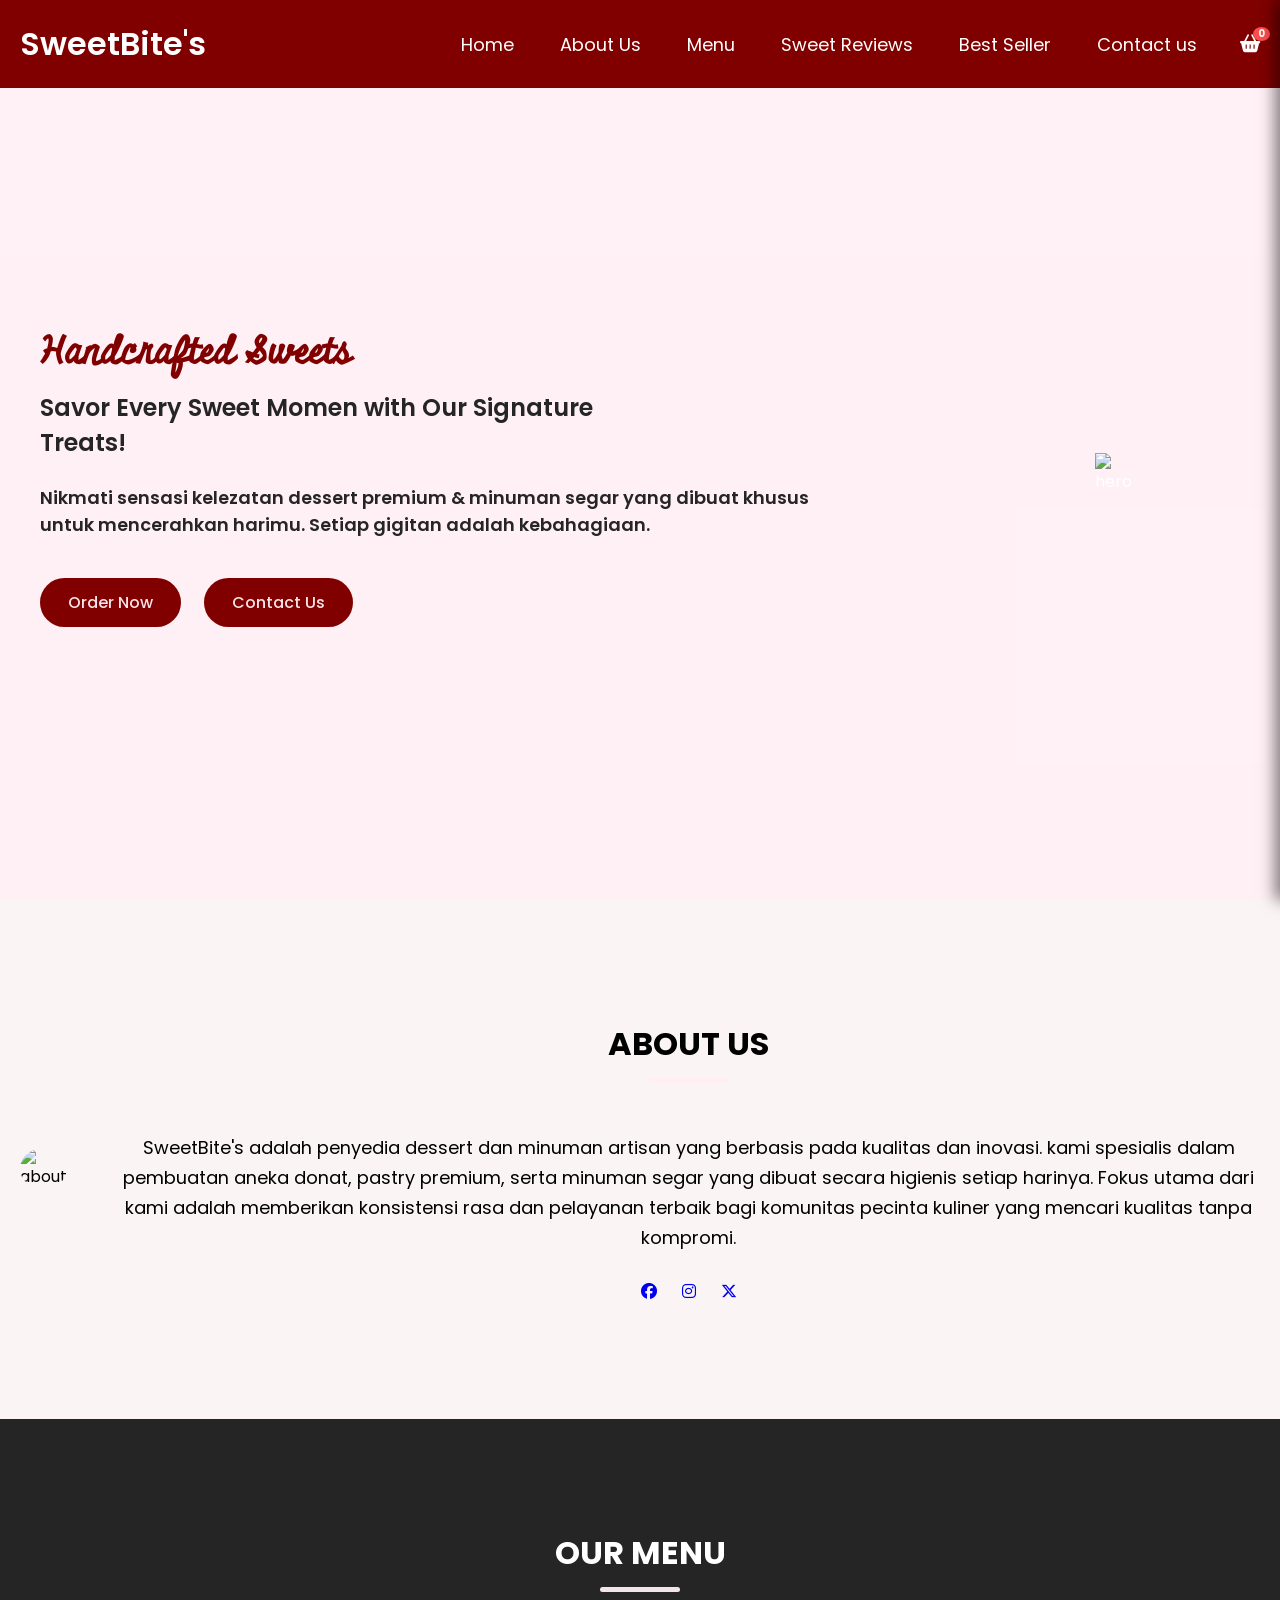
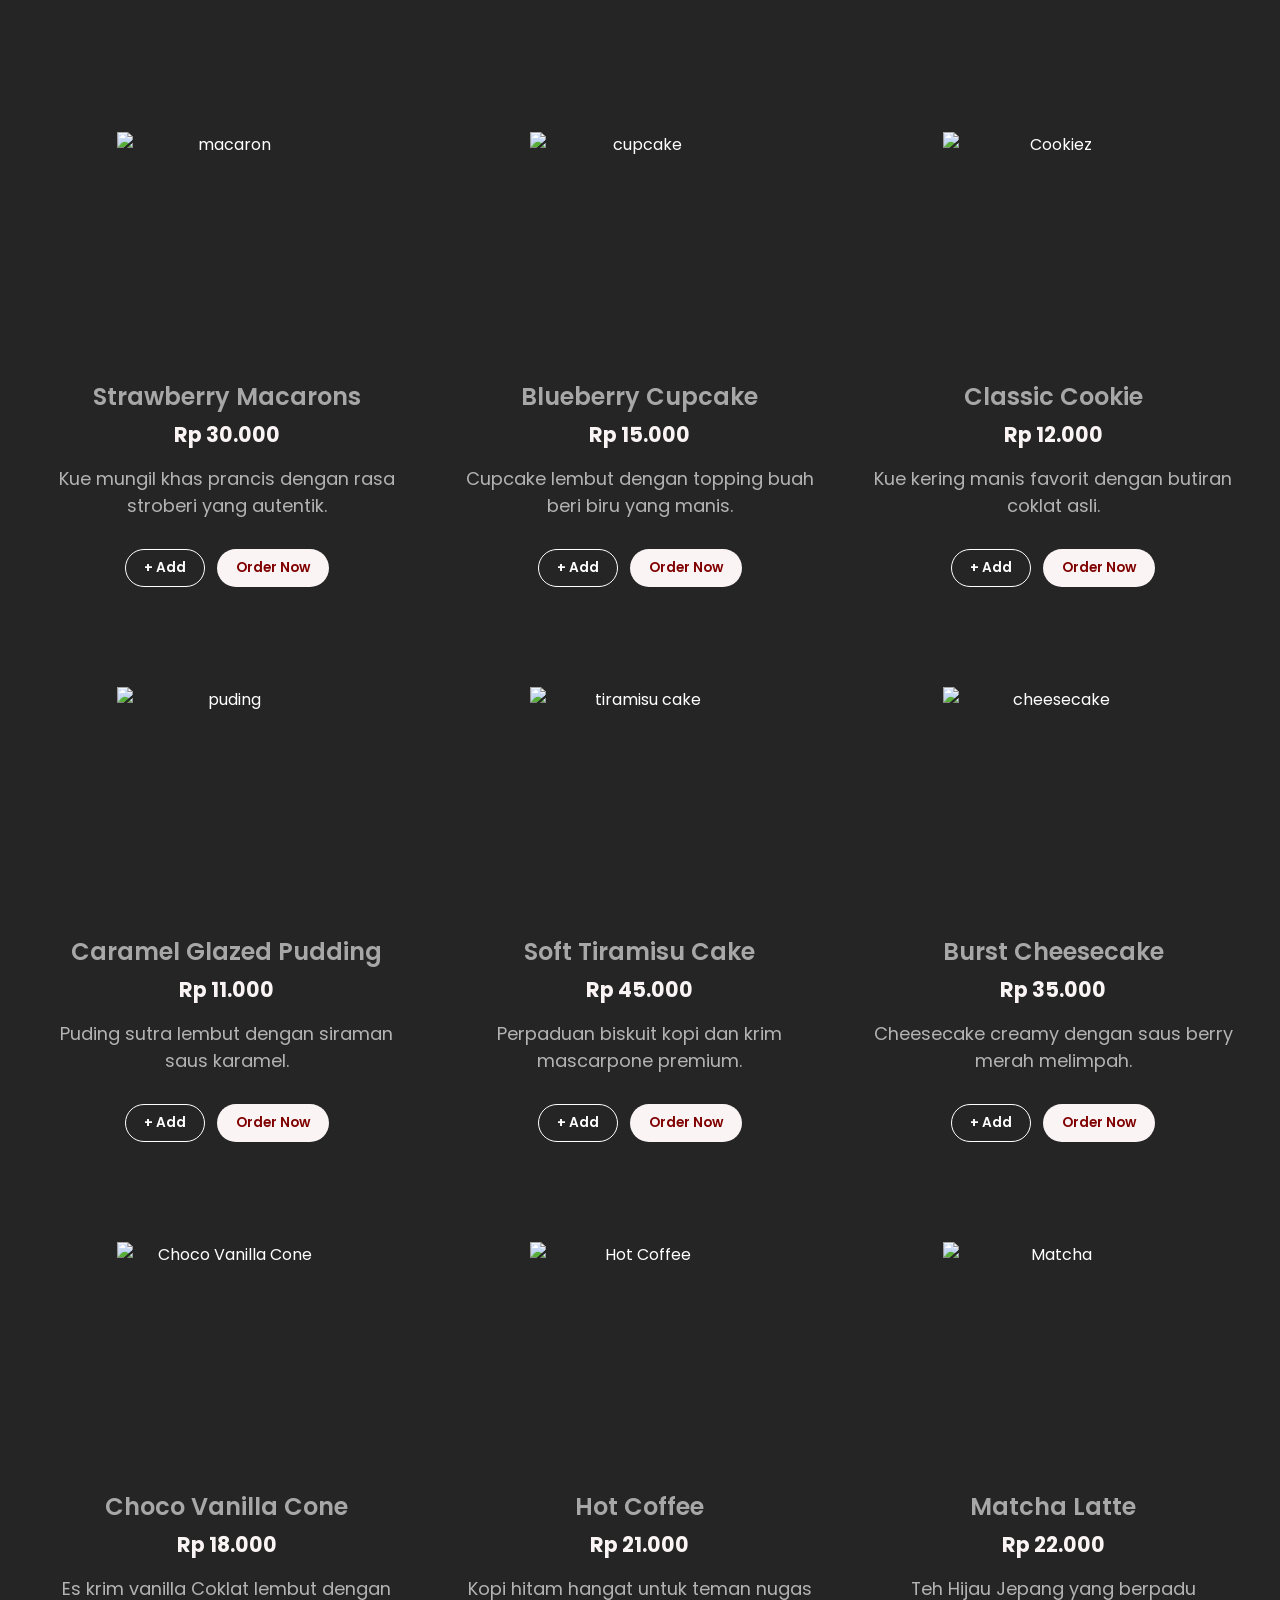
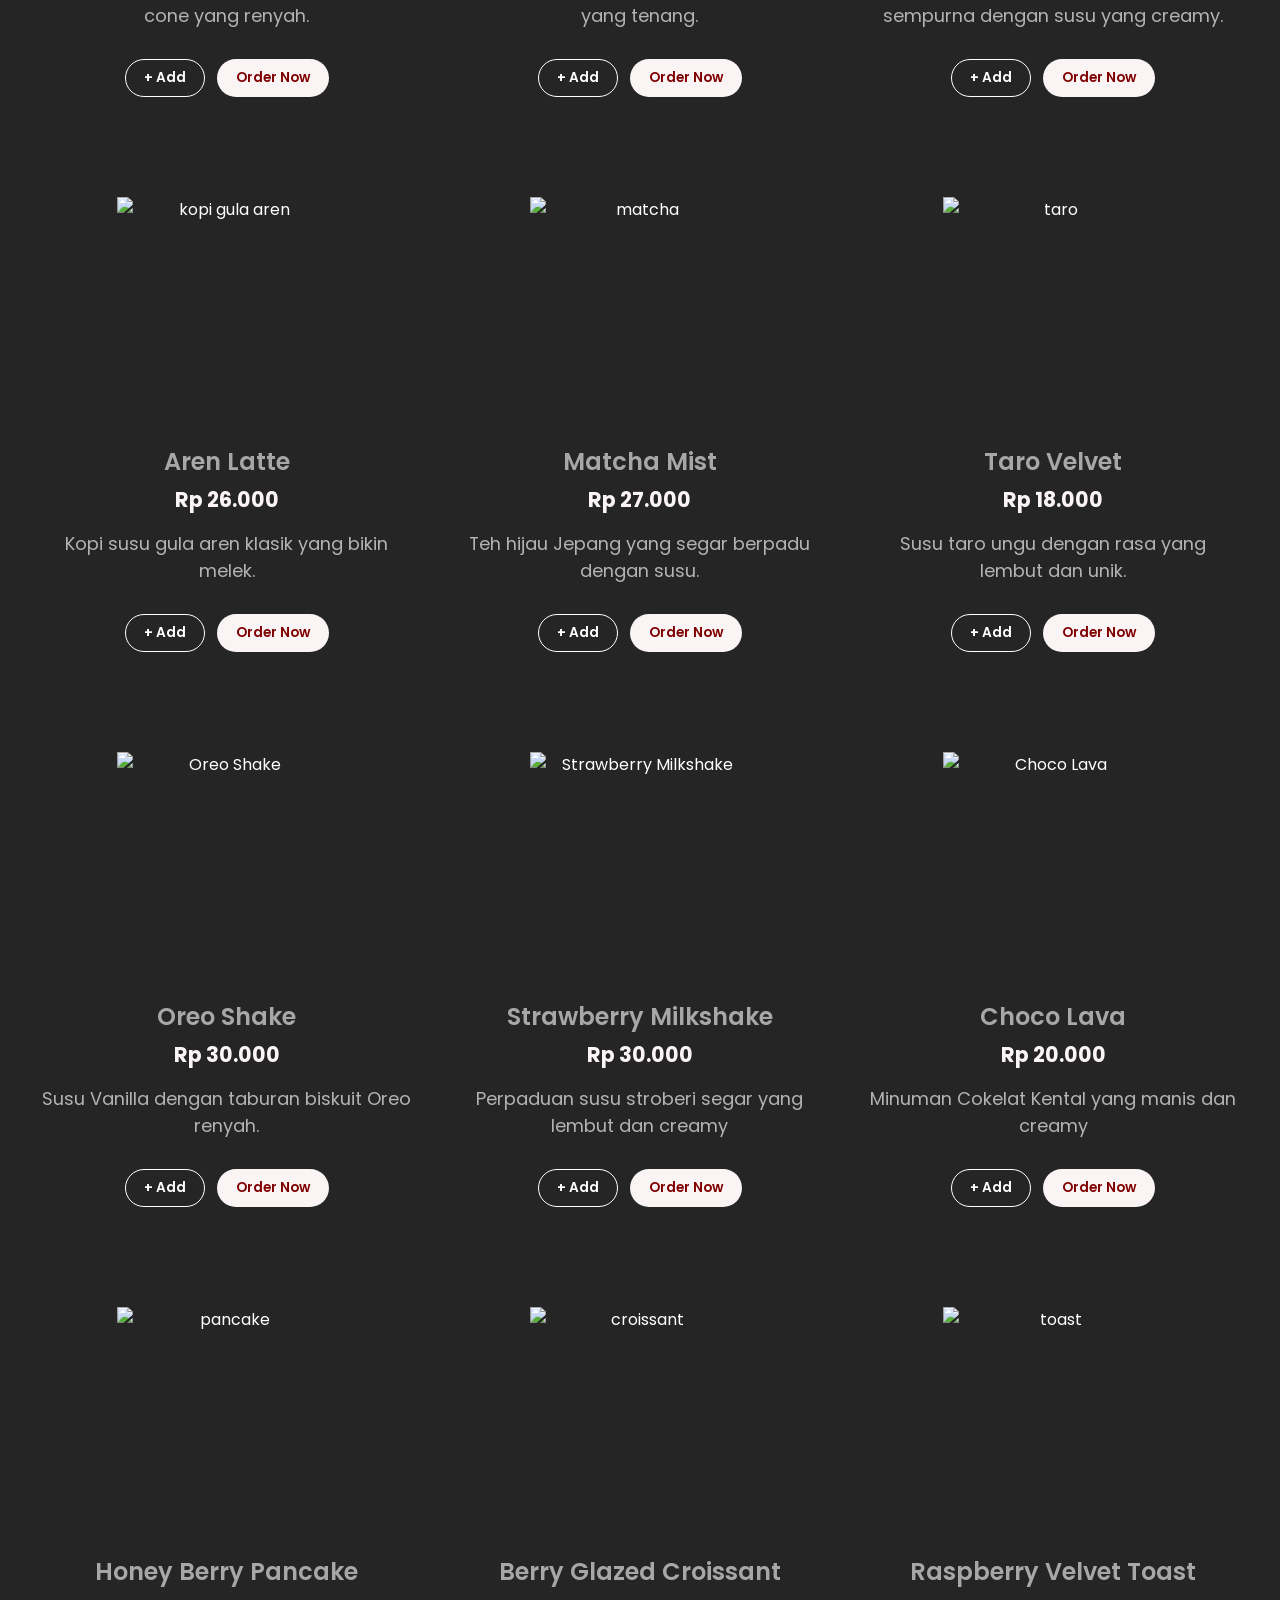
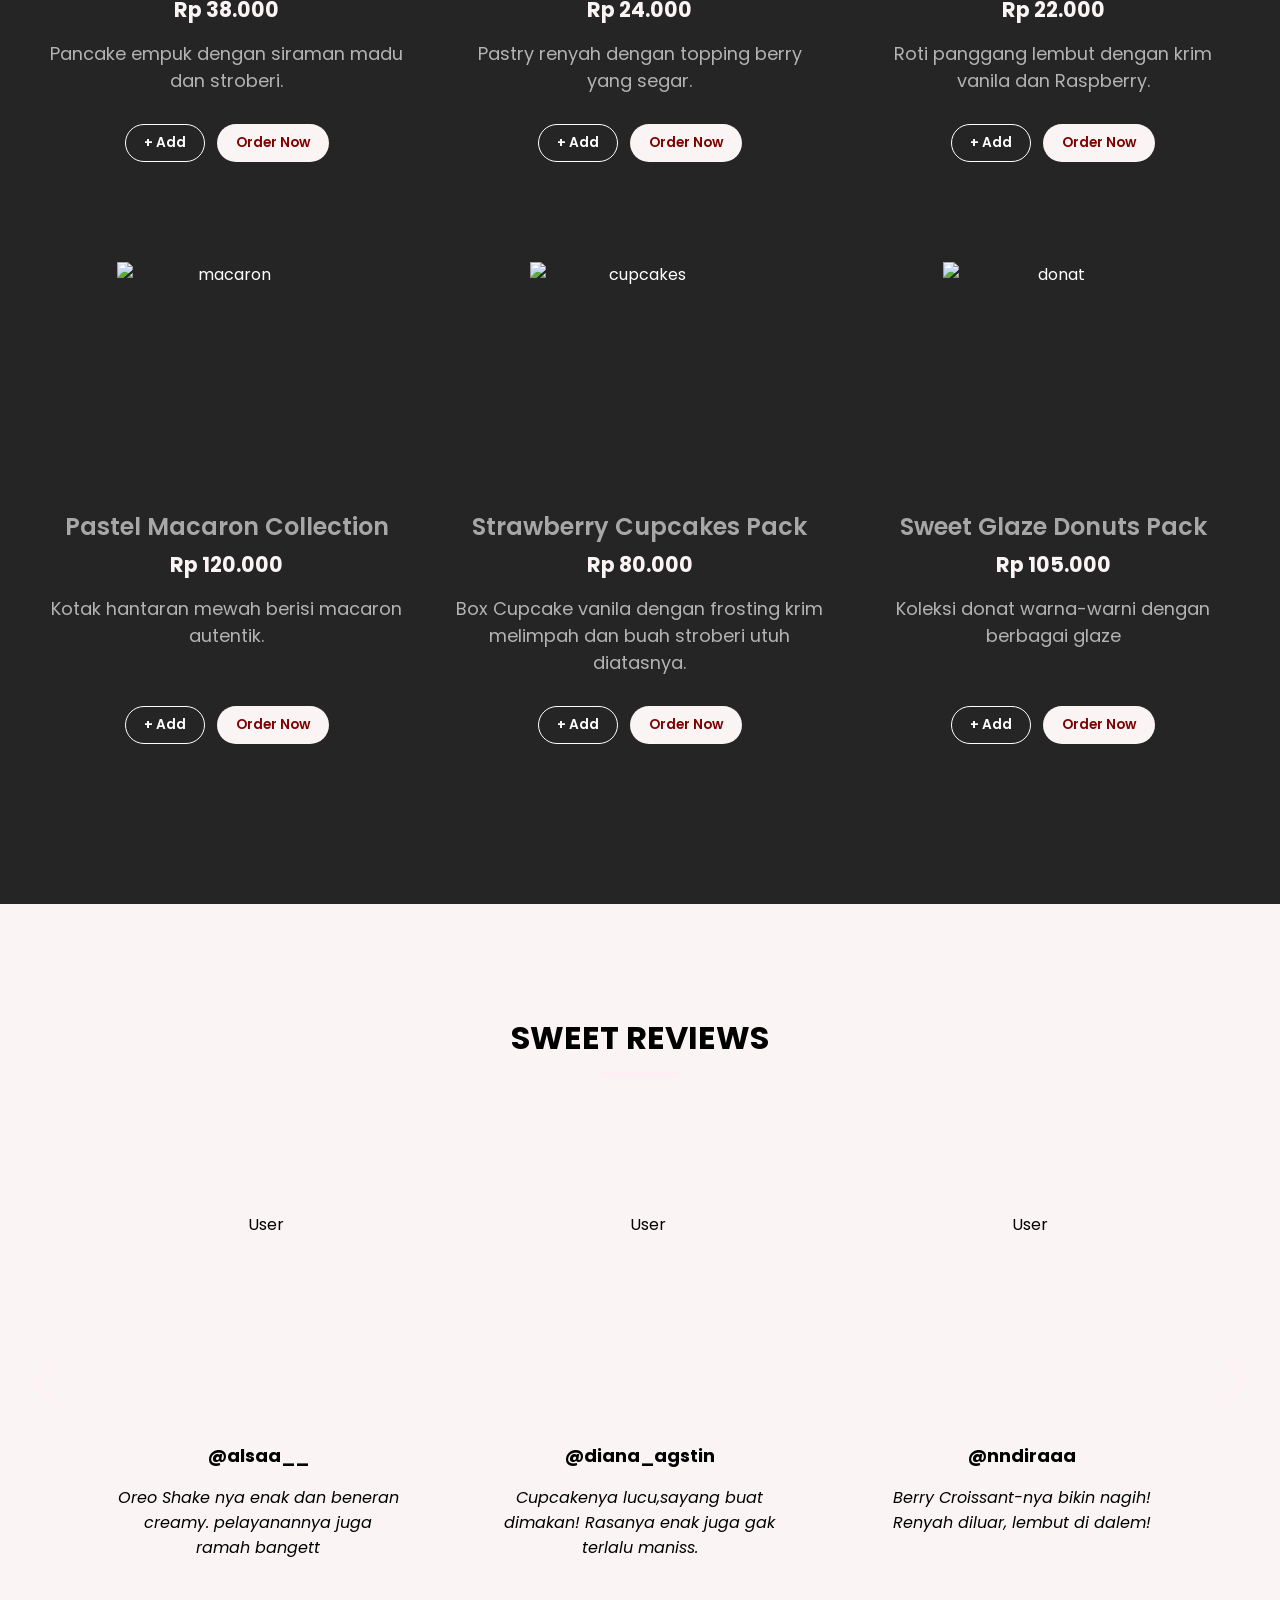
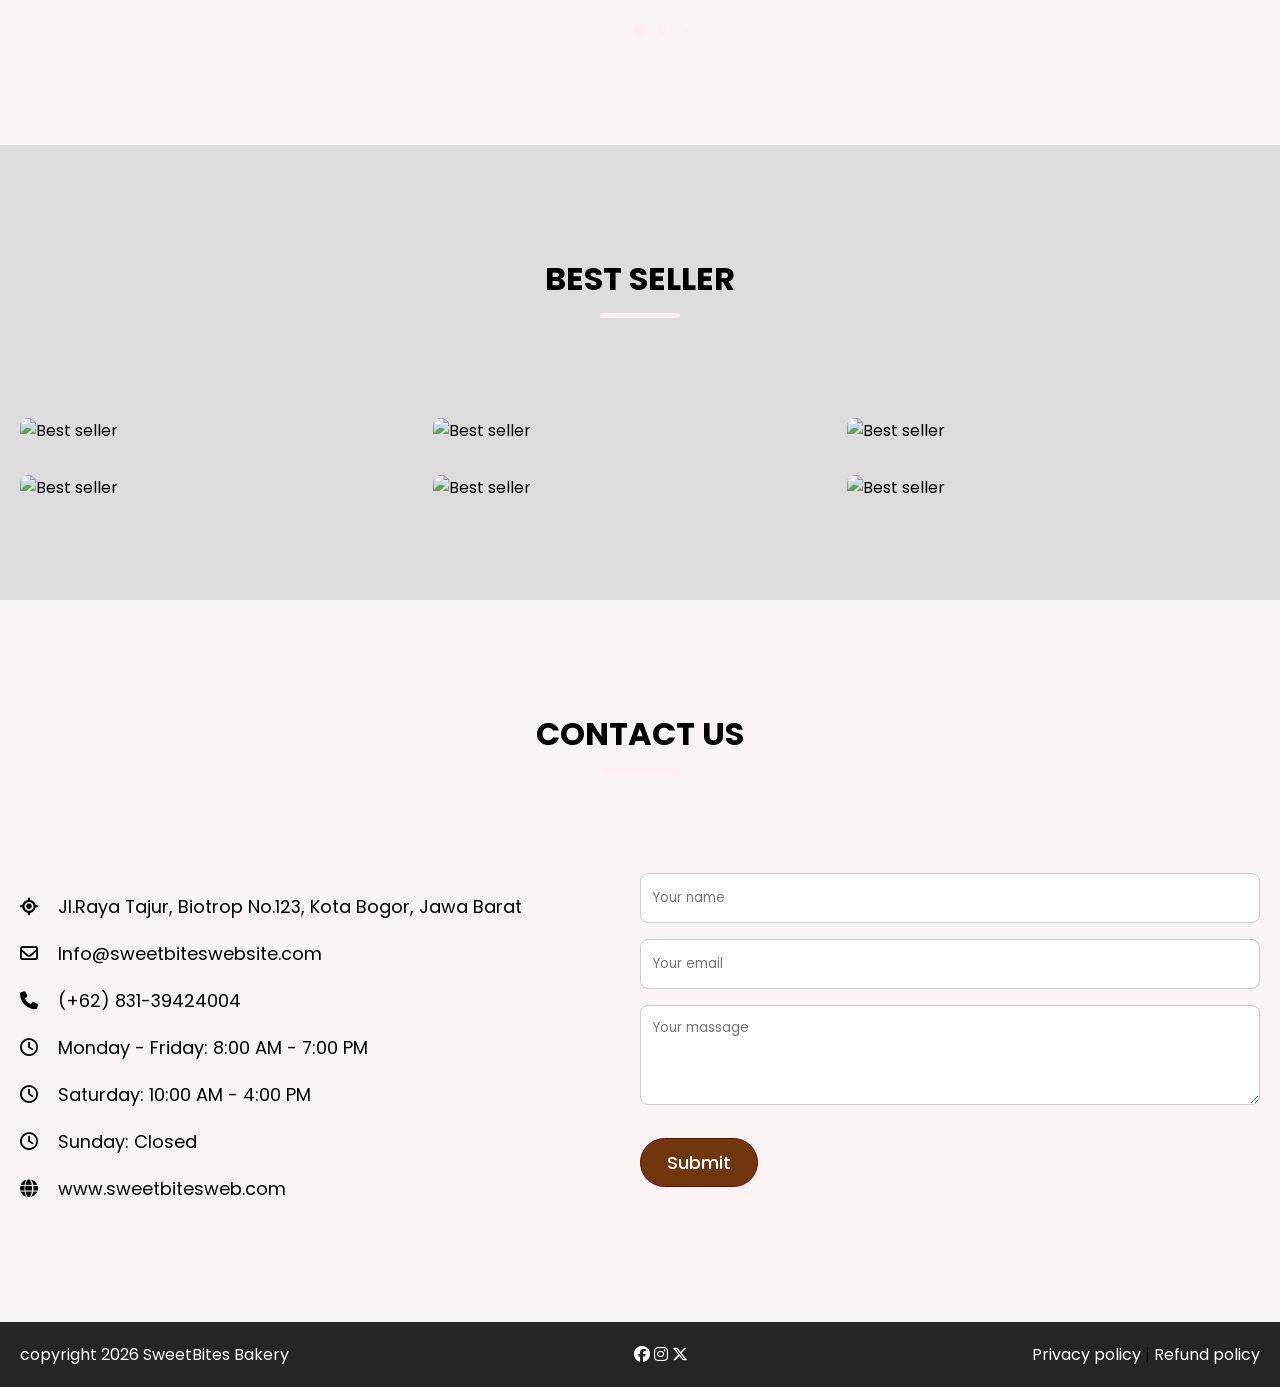
==== index.html @ f6248f98 "Add files via upload" ====
<!DOCTYPE html>
<html lang="en">

<head>
    <meta charset="UTF-8">
    <meta http-equiv="X-UA-Compatible" content="IE=edge">
    <meta name="viewport" content="width=device-width, initial-scale=1.0">
    <title>SweetBites Bakery</title>
    <!-- Linking Font Awesome for icons -->
    <link rel="stylesheet" href="https://cdnjs.cloudflare.com/ajax/libs/font-awesome/6.6.0/css/all.min.css">
    <link rel="preconnect" href="https://fonts.googleapis.com">
    <link rel="preconnect" href="https://fonts.gstatic.com" crossorigin>
    <link href="https://fonts.googleapis.com/css2?family=Great+Vibes&display=swap" rel="stylesheet">
    <!-- Linking Swiper CSS -->
    <link rel="stylesheet" href="https://cdn.jsdelivr.net/npm/swiper@11/swiper-bundle.min.css">
    <link rel="stylesheet" href="style.css">
</head>

<body>
    <!-- Header / Navbar -->
    <header>
        <nav class="navbar section-content">
            <a href="#" class="nav-logo">
                <h2 class="logo-text">SweetBite's</h2>
            </a>
            <ul class="nav-menu">
                <button id="menu-close-button" class="fa-solid fa-xmark"></button>
                <li class="nav-item">
                    <a href="#" class="nav-link">Home</a>
                </li>
                <li class="nav-item">
                    <a href="#about" class="nav-link">About Us</a>
                </li>
                <li class="nav-item">
                    <a href="#menu" class="nav-link">Menu</a>
                </li>
                <li class="nav-item">
                    <a href="#sweet-reviews" class="nav-link">Sweet Reviews</a>
                </li>
                <li class="nav-item">
                    <a href="#best-seller" class="nav-link">Best Seller</a>
                </li>
                <li class="nav-item">
                    <a href="#contact" class="nav-link">Contact us</a>
                </li>
                <li class="cart-wrapper">
                    <a href="cart.html" class="cart-navbar-link">
                        <i class="fa-solid fa-basket-shopping"></i>
                        <span class="cart-badge" id="cart-count">0</span>
                    </a>
                </li>
            </ul>

            <button id="menu-open-button" class="fas fa-bars"></button>
        </nav>
    </header>


    <main>

        <!-- Shopping cart section -->
        <div id="sideCartPanel" class="side-cart">
            <div class="cart-header">
                <h3>Shopping Cart 🛒</h3>
                <button class="close-cart" onclick="bukaTutupKeranjang()">×</button>
            </div>
            <ul id="cartItemsList" class="cart-items-list">
                <!-- List pesanan akan diisi otomatis oleh JavaScript -->
            </ul>
            <button class="btn-checkout-cart" onclick="prosesCheckoutMultiMenu()">Checkout Sekarang</button>
        </div>
        </div>
        </section>


        <!-- Hero section-->
        <section class="hero-section">
            <div class="section-content">
                <div class="hero-details">
                    <h2 class="title">Handcrafted Sweets</h2>
                    <h3 class="subtitle">Savor Every Sweet Momen with Our Signature Treats!</h3>
                    <p class="description">Nikmati sensasi kelezatan dessert premium & minuman segar yang dibuat khusus
                        untuk mencerahkan harimu. Setiap gigitan adalah kebahagiaan.</p>

                    <div class="buttons">
                        <a href="#menu" class="button order-now">Order Now</a>
                        <a href="#contact" class="button Contact-us">Contact Us</a>
                    </div>
                </div>
                <div class="hero-image-wrapper">
                    <img src="images/macaron.png" alt="hero" class="hero-image">
                </div>
            </div>
        </section>

        <!-- About section -->
        <section class="about-section" id="about">
            <div class="section-content">
                <div class="about-image-wrapper">
                    <img src="images/about.jpeg" alt="about" class="about-image">
                </div>
                <div class="about-details">
                    <h2 class="section-title">About Us</h2>
                    <p class="text">SweetBite's adalah penyedia dessert dan minuman artisan yang berbasis pada kualitas
                        dan inovasi. kami spesialis dalam pembuatan aneka donat, pastry premium, serta minuman segar
                        yang dibuat secara higienis setiap harinya. Fokus utama dari kami adalah memberikan konsistensi
                        rasa dan pelayanan terbaik bagi komunitas pecinta kuliner yang mencari kualitas tanpa kompromi.
                    </p>
                    <div class="social-link-list">
                        <a href="#" class="social-link-list"><i class="fa-brands fa-facebook"></i></a>
                        <a href="#" class="social-link-list"><i class="fa-brands fa-instagram"></i></a>
                        <a href="#" class="social-link-list"><i class="fa-brands fa-x-twitter"></i></a>
                    </div>
                </div>
            </div>
        </section>

        <!-- Menu section -->
        <section class="menu-section" id="menu">
            <h2 class="section-title">Our Menu</h2>
            <div class="section-content">
                <ul class="menu-list">
                    <li class="menu-item">
                        <div class="menu-card-link">
                            <img src="images/macaron.png" alt="macaron" class="menu-image">
                            <h3 class="name">Strawberry Macarons</h3>
                            <span class="price">Rp 30.000</span>
                            <p class="text">Kue mungil khas prancis dengan rasa stroberi yang autentik.</p>
                        </div>
                        <div class="button-group">
                            <button onclick="tambahKeKeranjang('Strawberry Macarons', 30000)">+ Add</button>

                            <a href="order.html" class="order-button"
                                onclick="localStorage.setItem('pilihanMenu', 'macaron')">Order Now</a>
                        </div>
                    </li>

                    <li class="menu-item">
                        <div class="menu-card-link">
                            <img src="images/cupcake.png" alt="cupcake" class="menu-image">
                            <h3 class="name">Blueberry Cupcake</h3>
                            <span class="price">Rp 15.000</span>
                            <p class="text">Cupcake lembut dengan topping buah beri biru yang manis.</p>
                        </div>
                        <div class="button-group">
                            <button onclick="tambahKeKeranjang('Blueberry Cupcake', 15000)">+ Add</button>
                            <a href="order.html" class="order-button"
                                onclick="localStorage.setItem('pilihanMenu', 'cupcake')">Order Now</a>
                        </div>
                    </li>

                    <li class="menu-item">
                        <div class="menu-card-link">
                            <img src="images/cookies.png" alt="Cookiez" class="menu-image">
                            <h3 class="name">Classic Cookie</h3>
                            <span class="price">Rp 12.000</span>
                            <p class="text">Kue kering manis favorit dengan butiran coklat asli.</p>
                        </div>
                        <div class="button-group">
                            <button onclick="tambahKeKeranjang('Classic Cookie', 12000)">+ Add</button>
                            <a href="order.html" class="order-button"
                                onclick="localStorage.setItem('pilihanMenu', 'cookie')">Order Now</a>
                        </div>
                    </li>

                    <li class="menu-item">
                        <div class="menu-card-link">
                            <img src="images/puding.png" alt="puding" class="menu-image">
                            <h3 class="name">Caramel Glazed Pudding</h3>
                            <span class="price">Rp 11.000</span>
                            <p class="text">Puding sutra lembut dengan siraman saus karamel.</p>
                        </div>
                        <div class="button-group">
                            <button onclick="tambahKeKeranjang('Caramel Glazed Pudding', 11000)">+ Add</button>
                            <a href="order.html" class="order-button"
                                onclick="localStorage.setItem('pilihanMenu', 'pudding')">Order Now</a>
                        </div>
                    </li>

                    <li class="menu-item">
                        <div class="menu-card-link">
                            <img src="images/tiramisu.png" alt="tiramisu cake" class="menu-image">
                            <h3 class="name">Soft Tiramisu Cake</h3>
                            <span class="price">Rp 45.000</span>
                            <p class="text">Perpaduan biskuit kopi dan krim mascarpone premium.</p>
                        </div>
                        <div class="button-group">
                            <button onclick="tambahKeKeranjang('Soft Tiramisu Cake', 45000)">+ Add</button>
                            <a href="order.html" class="order-button"
                                onclick="localStorage.setItem('pilihanMenu', 'tiramisu')">Order Now</a>
                        </div>
                    </li>

                    <li class="menu-item">
                        <div class="menu-card-link">
                            <img src="images/cheesecake.png" alt="cheesecake" class="menu-image">
                            <h3 class="name">Burst Cheesecake</h3>
                            <span class="price">Rp 35.000</span>
                            <p class="text">Cheesecake creamy dengan saus berry merah melimpah.</p>
                        </div>
                        <div class="button-group">
                            <button onclick="tambahKeKeranjang('Burst Cheesecake', 35000)">+ Add</button>
                            <a href="order.html" class="order-button"
                                onclick="localStorage.setItem('pilihanMenu', 'cheesecake')">Order Now</a>
                        </div>
                    </li>

                    <li class="menu-item">
                        <div class="menu-card-link">
                            <img src="images/icescoop.png" alt="Choco Vanilla Cone" class="menu-image">
                            <h3 class="name">Choco Vanilla Cone</h3>
                            <span class="price">Rp 18.000</span>
                            <p class="text">Es krim vanilla Coklat lembut dengan cone yang renyah.</p>
                        </div>
                        <div class="button-group">
                            <button onclick="tambahKeKeranjang('Choco Vanilla Cone', 18000)">+ Add</button>
                            <a href="order.html" class="order-button"
                                onclick="localStorage.setItem('pilihanMenu', 'icescoop')">Order Now</a>
                        </div>
                    </li>

                    <li class="menu-item">
                        <div class="menu-card-link">
                            <img src="images/kopi.png" alt="Hot Coffee" class="menu-image">
                            <h3 class="name">Hot Coffee</h3>
                            <span class="price">Rp 21.000</span>
                            <p class="text">Kopi hitam hangat untuk teman nugas yang tenang.</p>
                        </div>
                        <div class="button-group">
                            <button onclick="tambahKeKeranjang('Hot Coffee', 21000)">+ Add</button>
                            <a href="order.html" class="order-button"
                                onclick="localStorage.setItem('pilihanMenu', 'coffe')">Order Now</a>
                        </div>
                    </li>

                    <li class="menu-item">
                        <div class="menu-card-link">
                            <img src="images/matcha.png" alt="Matcha" class="menu-image">
                            <h3 class="name">Matcha Latte</h3>
                            <span class="price">Rp 22.000</span>
                            <span class="price" style="display: none;">Rp 20.000</span>
                            <p class="text">Teh Hijau Jepang yang berpadu sempurna dengan susu yang creamy.</p>
                        </div>
                        <div class="button-group">
                            <button onclick="tambahKeKeranjang('Matcha Latte', 22000)">+ Add</button>
                            <a href="order.html" class="order-button"
                                onclick="localStorage.setItem('pilihanMenu', 'matchalatte')">Order Now</a>
                        </div>
                    </li>

                    <li class="menu-item">
                        <div class="menu-card-link">
                            <img src="images/kopicup.png" alt="kopi gula aren" class="menu-image">
                            <h3 class="name">Aren Latte</h3>
                            <span class="price">Rp 26.000</span>
                            <span class="price" style="display: none;">Rp 22.000</span>
                            <p class="text">Kopi susu gula aren klasik yang bikin melek.</p>
                        </div>
                        <div class="button-group">
                            <button onclick="tambahKeKeranjang('Aren Latte', 26000)">+ Add</button>
                            <a href="order.html" class="order-button"
                                onclick="localStorage.setItem('pilihanMenu', 'aren')">Order Now</a>
                        </div>
                    </li>

                    <li class="menu-item">
                        <div class="menu-card-link">
                            <img src="images/matchacup.png" alt="matcha" class="menu-image">
                            <h3 class="name">Matcha Mist</h3>
                            <span class="price">Rp 27.000</span>
                            <span class="price" style="display: none;">Rp 23.000</span>
                            <p class="text">Teh hijau Jepang yang segar berpadu dengan susu.</p>
                        </div>
                        <div class="button-group">
                            <button onclick="tambahKeKeranjang('Matcha Mist', 27000)">+ Add</button>
                            <a href="order.html" class="order-button"
                                onclick="localStorage.setItem('pilihanMenu', 'matchacup')">Order Now</a>
                        </div>
                    </li>

                    <li class="menu-item">
                        <div class="menu-card-link">
                            <img src="images/taro.png" alt="taro" class="menu-image">
                            <h3 class="name">Taro Velvet</h3>
                            <span class="price">Rp 18.000</span>
                            <p class="text">Susu taro ungu dengan rasa yang lembut dan unik.</p>
                        </div>
                        <div class="button-group">
                            <button onclick="tambahKeKeranjang('Taro Velvet', 18000)">+ Add</button>
                            <a href="order.html" class="order-button"
                                onclick="localStorage.setItem('pilihanMenu', 'taro')">Order Now</a>
                        </div>
                    </li>

                    <li class="menu-item">
                        <div class="menu-card-link">
                            <img src="images/oreacup.png" alt="Oreo Shake" class="menu-image">
                            <h3 class="name">Oreo Shake</h3>
                            <span class="price">Rp 30.000</span>
                            <span class="price" style="display: none;">Rp 25.000</span>
                            <p class="text">Susu Vanilla dengan taburan biskuit Oreo renyah.</p>
                        </div>
                        <div class="button-group">
                            <button onclick="tambahKeKeranjang('Oreo Shake', 30000)">+ Add</button>
                            <a href="order.html" class="order-button"
                                onclick="localStorage.setItem('pilihanMenu', 'oreo')">Order Now</a>
                        </div>
                    </li>

                    <li class="menu-item">
                        <div class="menu-card-link">
                            <img src="images/strobeicup.png" alt="Strawberry Milkshake" class="menu-image">
                            <h3 class="name">Strawberry Milkshake</h3>
                            <span class="price">Rp 30.000</span>
                            <span class="price" style="display: none;">Rp 25.000</span>
                            <p class="text">Perpaduan susu stroberi segar yang lembut dan creamy</p>
                        </div>
                        <div class="button-group">
                            <button onclick="tambahKeKeranjang('Strawberry Milkshake', 30000)">+ Add</button>
                            <a href="order.html" class="order-button"
                                onclick="localStorage.setItem('pilihanMenu', 'strobericup')">Order Now</a>
                        </div>
                    </li>

                    <li class="menu-item">
                        <div class="menu-card-link">
                            <img src="images/chococup.png" alt="Choco Lava" class="menu-image">
                            <h3 class="name">Choco Lava</h3>
                            <span class="price">Rp 20.000</span>
                            <span class="price" style="display: none;">Rp 15.000</span>
                            <p class="text">Minuman Cokelat Kental yang manis dan creamy</p>
                        </div>
                        <div class="button-group">
                            <button onclick="tambahKeKeranjang('Choco Lava', 20000)">+ Add</button>
                            <a href="order.html" class="order-button"
                                onclick="localStorage.setItem('pilihanMenu', 'chococup')">Order Now</a>
                        </div>
                    </li>

                    <li class="menu-item">
                        <div class="menu-card-link">
                            <img src="images/piring1.png" alt="pancake" class="menu-image">
                            <h3 class="name">Honey Berry Pancake</h3>
                            <span class="price">Rp 38.000</span>
                            <p class="text">Pancake empuk dengan siraman madu dan stroberi.</p>
                        </div>
                        <div class="button-group">
                            <button onclick="tambahKeKeranjang('Honey Berry Pancake', 38000)">+ Add</button>
                            <a href="order.html" class="order-button"
                                onclick="localStorage.setItem('pilihanMenu', 'pancake')">Order Now</a>
                        </div>
                    </li>

                    <li class="menu-item">
                        <div class="menu-card-link">
                            <img src="images/piring2.png" alt="croissant" class="menu-image">
                            <h3 class="name">Berry Glazed Croissant</h3>
                            <span class="price">Rp 24.000</span>
                            <span class="price" style="display: none;">Rp 20.000</span>
                            <p class="text">Pastry renyah dengan topping berry yang segar.</p>
                        </div>
                        <div class="button-group">
                            <button onclick="tambahKeKeranjang('Berry Glazed Croissant', 24000)">+ Add</button>
                            <a href="order.html" class="order-button"
                                onclick="localStorage.setItem('pilihanMenu', 'croissant')">Order Now</a>
                        </div>
                    </li>

                    <li class="menu-item">
                        <div class="menu-card-link">
                            <img src="images/piring3.png" alt="toast" class="menu-image">
                            <h3 class="name">Raspberry Velvet Toast</h3>
                            <span class="price">Rp 22.000</span>
                            <span class="price" style="display: none;">Rp 20.000</span>
                            <p class="text">Roti panggang lembut dengan krim vanila dan Raspberry.</p>
                        </div>
                        <div class="button-group">
                            <button onclick="tambahKeKeranjang('Raspberry Velvet Toast', 22000)">+ Add</button>
                            <a href="order.html" class="order-button"
                                onclick="localStorage.setItem('pilihanMenu', 'toast')">Order Now</a>
                        </div>
                    </li>

                    <li class="menu-item">
                        <div class="menu-card-link">
                            <img src="images/box1.png" alt="macaron" class="menu-image">
                            <h3 class="name">Pastel Macaron Collection</h3>
                            <span class="price">Rp 120.000</span>
                            <p class="text">Kotak hantaran mewah berisi macaron autentik.</p>
                        </div>
                        <div class="button-group">
                            <button onclick="tambahKeKeranjang('Pastel Macaron Collection', 120000)">+ Add</button>
                            <a href="order.html" class="order-button"
                                onclick="localStorage.setItem('pilihanMenu', 'macarons')">Order Now</a>
                        </div>
                    </li>

                    <li class="menu-item">
                        <div class="menu-card-link">
                            <img src="images/box2.png" alt="cupcakes" class="menu-image">
                            <h3 class="name">Strawberry Cupcakes Pack</h3>
                            <span class="price">Rp 80.000</span>
                            <span class="price" style="display: none;">Rp 77.000</span>
                            <p class="text">Box Cupcake vanila dengan frosting krim melimpah dan buah stroberi utuh
                                diatasnya.</p>
                        </div>
                        <div class="button-group">
                            <button onclick="tambahKeKeranjang('Strawberry Cupcakes Pack', 80000)">+ Add</button>
                            <a href="order.html" class="order-button"
                                onclick="localStorage.setItem('pilihanMenu', 'cupcakes')">Order Now</a>
                        </div>
                    </li>

                    <li class="menu-item">
                        <div class="menu-card-link">
                            <img src="images/box3.png" alt="donat" class="menu-image">
                            <h3 class="name">Sweet Glaze Donuts Pack</h3>
                            <span class="price">Rp 105.000</span>
                            <p class="text">Koleksi donat warna-warni dengan berbagai glaze</p>
                        </div>
                        <div class="button-group">
                            <button onclick="tambahKeKeranjang('Sweet Glaze Donuts Pack', 105000)">+ Add</button>
                            <a href="order.html" class="order-button"
                                onclick="localStorage.setItem('pilihanMenu', 'donuts')">Order Now</a>
                        </div>
                    </li>
                </ul>
            </div>
        </section>



        <!-- Sweet reviews section-->
        <section class="sweet-reviews-section" id="sweet-reviews">
            <h2 class="section-title">Sweet Reviews</h2>
            <div class="section-content">
                <div class="slider-container swiper">
                    <div class="slider-wrapper">
                        <ul class="sweet-reviews-list swiper-wrapper">
                            <li class="sweet-reviews swiper-slide">
                                <img src="images/user1.jpeg" alt="User" class="user-image">
                                <h3 class="name">@alsaa__</h3>
                                <i class="feeedback">Oreo Shake nya enak dan beneran creamy. pelayanannya juga ramah
                                    bangett</i>
                            </li>
                            <li class="sweet-reviews swiper-slide">
                                <img src="images/user2.jpeg" alt="User" class="user-image">
                                <h3 class="name">@diana_agstin</h3>
                                <i class="feeedback">Cupcakenya lucu,sayang buat dimakan! Rasanya enak juga gak terlalu
                                    maniss.</i>
                            </li>
                            <li class="sweet-reviews swiper-slide">
                                <img src="images/user7.jpeg" alt="User" class="user-image">
                                <h3 class="name">@nndiraaa</h3>
                                <i class="feeedback">Berry Croissant-nya bikin nagih! Renyah diluar, lembut di
                                    dalem!</i>
                            </li>
                            <li class="sweet-reviews swiper-slide">
                                <img src="images/user4.jpeg" alt="User" class="user-image">
                                <h3 class="name">@dswttaa</h3>
                                <i class="feeedback">Gak pernah bosen jajan disini. Semua kuenya fresh dan fotogenik
                                    buat di-post.</i>
                            </li>
                            <li class="sweet-reviews swiper-slide">
                                <img src="images/user5.jpeg" alt="User" class="user-image">
                                <h3 class="name">@msnaka</h3>
                                <i class="feeedback">Kopi arennya juara, pas buat nemenin nugas semalaman. mantapp!</i>
                            </li>
                        </ul>

                        <div class="swiper-pagination"></div>
                        <div class="swiper-slide-button swiper-button-prev"></div>
                        <div class="swiper-slide-button swiper-button-next"></div>
                    </div>
                </div>
            </div>
        </section>

        <!-- Best seller section -->
        <section class="best-seller-section" id="best-seller">
            <h2 class="section-title">Best seller</h2>
            <div class="section-content">
                <ul class="best-seller-list">
                    <li class="best-seller-item">
                        <img src="images/best1.jpeg" alt="Best seller" class="best-seller-image">
                    </li>
                    <li class="best-seller-item">
                        <img src="images/best2.jpeg" alt="Best seller" class="best-seller-image">
                    </li>
                    <li class="best-seller-item">
                        <img src="images/best3.jpeg" alt="Best seller" class="best-seller-image">
                    </li>
                    <li class="best-seller-item">
                        <img src="images/best4.jpeg" alt="Best seller" class="best-seller-image">
                    </li>
                    <li class="best-seller-item">
                        <img src="images/best5.jpeg" alt="Best seller" class="best-seller-image">
                    </li>
                    <li class="best-seller-item">
                        <img src="images/best6.jpeg" alt="Best seller" class="best-seller-image">
                    </li>
                </ul>
            </div>
        </section>

        <!-- Contact us section -->
        <section class="contact-section" id="contact">
            <h2 class="section-title">Contact Us</h2>
            <div class="section-content">
                <ul class="contact-info-list">
                    <li class="contact-info">
                        <i class="fa-solid fa-location-crosshairs"></i>
                        <p>Jl.Raya Tajur, Biotrop No.123, Kota Bogor, Jawa Barat</p>
                    </li>
                    <li class="contact-info">
                        <i class="fa-regular fa-envelope"></i>
                        <p>Info@sweetbiteswebsite.com</p>
                    </li>
                    <li class="contact-info">
                        <i class="fa-solid fa-phone"></i>
                        <p>(+62) 831-39424004</p>
                    </li>
                    <li class="contact-info">
                        <i class="fa-regular fa-clock"></i>
                        <p>Monday - Friday: 8:00 AM - 7:00 PM</p>
                    </li>
                    <li class="contact-info">
                        <i class="fa-regular fa-clock"></i>
                        <p>Saturday: 10:00 AM - 4:00 PM</p>
                    </li>
                    <li class="contact-info">
                        <i class="fa-regular fa-clock"></i>
                        <p>Sunday: Closed</p>
                    </li>
                    <li class="contact-info">
                        <i class="fa-solid fa-globe"></i>
                        <p>www.sweetbitesweb.com</www>
                        </p>
                    </li>
                </ul>

                <form action="#" class="contact-form">
                    <input type="text" placeholder="Your name" class="form-input" required>
                    <input type="email" placeholder="Your email" class="form-input" required>
                    <textarea placeholder="Your massage" class="form-input" required></textarea>
                    <button class="submit-button">Submit</button>
                </form>
            </div>
        </section>

        <!-- Footer section -->
        <footer class="footer-section">
            <div class="section-content">
                <p class="copyright-text">copyright 2026 SweetBites Bakery</p>

                <div class="social-link-list">
                    <a href="#" class="social-link"><i class="fa-brands fa-facebook"></i></a>
                    <a href="#" class="social-link"><i class="fa-brands fa-instagram"></i></a>
                    <a href="#" class="social-link"><i class="fa-brands fa-x-twitter"></i></a>
                </div>

                <p class="policy-text">
                    <a href="privacy.html" class="policy-link">Privacy policy</a>
                    <span class="separator">|</span>
                    <a href="refund.html" class="policy-link">Refund policy</a>
                </p>
            </div>
        </footer>
    </main>

    <!-- Linking Swiper script -->
    <script src="https://cdn.jsdelivr.net/npm/swiper@11/swiper-bundle.min.js"></script>

    <!-- Linking custom script -->
    <script src="script.js"></script>
    <script src="main.js"></script>
</body>

</html>
---- style.css ----
/* Importing Google fonts */
@import url('https://fonts.googleapis.com/css2?family=Miniver&family=poppins:ital,wght00,400;0,500;0,600;0,700;1,400&display=swap');
@import url('https://fonts.googleapis.com/css2?family=Dancing+Script:wght@400..700&family=poppins:wght@400;600&display=swap');

* {
   margin: 0;
   padding: 0;
   box-sizing: border-box;
   font-family: "poppins", sans-serif;
}

:root {
   /* Colors */
   --white-color: #fff;
   --dark-color: #252525;
   --primary-color: #800000;
   --secondary-color: #fff0f5f1;
   --light-pink-color: #faf4f5;
   --medium-gray-color: #ccc;

   /* font size */
   --font-size-s: 0, 9rem;
   --font-size-n: 1rem;
   --font-size-m: 1.12rem;
   --font-size-l: 1.5rem;
   --font-size-xl: 2rem;
   --font-size-xxl: 2.3rem;

   /* font weight */
   --font-weight-normal: 400;
   --font-weight-medium: 500;
   --font-weight-semibold: 600;
   --font-weight-bold: 700;

   /* Border radius */
   --border-radius-s: 8px;
   --border-radius-m: 30px;
   --border-radius-circle: 50%;

   /* Site max width */
   --site-max-width: 1300px;
}

html {
   scroll-behavior: smooth;
}

/* Stylings for whole site */
ul {
   list-style: none;
}

a {
   text-decoration: none;
}

button {
   cursor: pointer;
   border: none;
   background: none;
}

img {
   width: 100%;
}

.section-content {
   margin: 0 auto;
   padding: 0 20px;
   max-width: var(--site-max-width);
}

.section-title {
   text-align: center;
   padding: 60px 0 100px;
   text-transform: uppercase;
   font-size: var(--font-size-xl);
}

.section-title::after {
   content: "";
   width: 80px;
   height: 5px;
   display: block;
   margin: 10px auto 0;
   border-radius: var(--border-radius-s);
   background: var(--secondary-color);
}

/* Navbar styling */
header {
   position: fixed;
   width: 100%;
   z-index: 5;
   background: var(--primary-color);
}

header .navbar {
   display: flex;
   padding: 20px;
   align-items: center;
   justify-content: space-between;
}

.navbar .nav-logo .logo-text {
   color: var(--white-color);
   font-size: var(--font-size-xl);
   font-weight: var(--font-weight-semibold);
}

.navbar .nav-menu {
   display: flex;
   gap: 10px;
}

.navbar .nav-menu .nav-link {
   padding: 10px 18px;
   color: var(--white-color);
   font-size: var(--font-size-m);
   border-radius: var(--border-radius-m);
   transition: 0.3s ease;
}

.navbar .nav-menu .nav-link:hover {
   color: var(--dark-color);
   background: var(--secondary-color);
}

.navbar :where(#memu-close-button, #menu-open-button) {
   display: none;
   cursor: pointer;
   color: var(--primary-color);
}

.navbar #menu-close-button {
   display: none;
}

.nav-menu {
   display: flex;
   align-items: center;
}

.cart-wrapper {
   margin-left: 15px;
}

.cart-navbar-link {
   position: relative;
   font-size: 18px;
   color: #fff;
   text-style: none;
   text-decoration: none;
   display: inline-flex;
   align-items: center;
   transition: transform 0.2s;
}

.cart-navbar-link:hover {
   transform: scale(1.1);
}

.cart-badge {
   position: absolute;
   top: -8px;
   right: -10px;
   background-color: #ff4d4d;
   color: white;
   font-size: 10px;
   font-weight: bold;
   border-radius: 50%;
   padding: 2px 5px;
   min-width: 12px;
   text-align: center;
   font-family: 'Poppins', sans-serif;
   line-height: 1;

}

/* Hero section styling */
.hero-section {
   min-height: 100vh;
   background: var(--secondary-color);
}

.hero-section .section-content {
   display: flex;
   align-items: center;
   min-height: 100vh;
   color: var(--white-color);
   justify-content: space-between;
   gap: 2px;
}

.hero-section .hero-details {
   margin-top: 52px;
   margin-left: 20px;
   gap: 10px;
}

.hero-section .hero-details .title {
   font-size: var(--font-size-xxl);
   color: var(--primary-color);
   font-family: "Miniver", sans-serif;
   font-weight: var(--font-weight-bold);
}

.hero-section .hero-details .subtitle {
   color: var(--dark-color);
   margin-top: 10px;
   max-width: 50%;
   font-size: var(--font-size-l);
   font-weight: var(--font-weight-semibold);
}

.hero-section .hero-details .description {
   color: var(--dark-color);
   max-width: 70%;
   margin: 24px 0 40px;
   font-size: var(--font-size-m);
   font-weight: var(--font-weight-semibold);
}

.hero-section .hero-details .buttons {
   display: flex;
   gap: 23px;
}

.hero-section .hero-details .button {
   padding: 10px 26px;
   border: 2px solid transparent;
   color: var(--secondary-color);
   border-radius: var(--border-radius-m);
   background: var(--primary-color);
   font-weight: var(--font-weight-medium);
   transition: 0.3s ease;
}

.hero-section .hero-details .button:hover,
.hero-section .hero-details .contact-us {
   color: var(--primary-color);
   border-color: var(--primary-color);
   background: transparent;
}

.hero-section .hero-details .contact-us:hover {
   color: var(--primary-color);
   border-color: var(--primary-color);
   background: var(--primary-color);
}

.hero-section .hero-image-wrapper {
   max-width: 600px;
   transform: translate(-120px, 23px);
}


/* About section styling */
.about-section {
   padding: 120px 0;
   background: var(--light-pink-color);
}

.about-section .section-content {
   display: flex;
   gap: 50px;
   align-items: center;
   justify-content: space-between;
}

.about-section .about-image-wrapper .about-image {
   width: 400px;
   height: 400px;
   object-fit: cover;
   border-radius: var(--border-radius-circle);
   margin-top: 17px;
}

.about-section .about-details .section-title {
   padding: 0;
}

.about-section .about-details .text {
   line-height: 30px;
   margin: 50px 0 30px;
   text-align: center;
   font-size: var(--font-size-m);
}

.about-section .social-link-list {
   display: flex;
   gap: 25px;
   justify-content: center;
}

.about-section .social-link-list .social-link {
   color: var(--primary-color);
   font-size: var(--font-size-l);
}

/* Menu section styling */
/* Update di style.css */
.menu-section {
   color: var(--white-color);
   background: var(--dark-color);
   padding: 50px 0 100px;
   width: 100%;
}

.menu-section .menu-list {
   display: flex;
   flex-wrap: wrap;
   gap: 0;
   align-items: stretch;
   justify-content: center;
   margin: 0 auto;
}

.menu-section .menu-list .menu-item {
   display: flex;
   align-items: center;
   text-align: center;
   flex-direction: column;
   justify-content: space-between;
   width: 33.333%;
   padding: 40px 20px;
   box-sizing: border-box;
   transition: background-color 0.3s ease;
   margin-bottom: 20px;
}

.menu-section .menu-list .menu-item:hover {
   background-color: rgba(255, 255, 255, 0.03);
}

.menu-card-link {
   text-decoration: none;
   color: inherit;
   display: flex;
   flex-direction: column;
   align-items: center;
}

.menu-card-link,
.menu-card-link:visited,
.menu-card-link:active,
.menu-card-link:hover {
   color: var(--white-color) !important;
   text-decoration: none !important;
}

.menu-section .menu-list .menu-item .menu-image {
   width: 220px;
   height: 220px;
   margin-bottom: 15px;
   object-fit: contain;
   transition: transform 0.3s ease;
}

.menu-section .menu-list .menu-item:hover .menu-image {
   transform: scale(1.05);
}

.img-sweet-donuts {
   height: 210px;
}

.menu-section .menu-list .menu-item .name {
   margin: 12px 0 5px;
   font-size: var(--font-size-l);
   font-weight: var(--font-weight-semibold);
   color: rgba(255, 255, 255, 0.6);
   transition: color 0.3s ease;
}

.menu-section .menu-list .menu-item:hover .name {
   color: var(--white-color) !important;
}

.menu-section .menu-list .menu-item .text {
   font-size: var(--font-size-m);
   color: #b3b3b3 !important;
   margin-bottom: 15px;
}

.price {
   color: var(--light-pink-color);
   font-weight: var(--font-weight-bold);
   font-size: 1.3rem;
   margin-bottom: 15px;
}

.button-group {
   display: flex;
   gap: 12px;
   width: 100%;
   justify-content: center;
   margin-top: 15px;
}

.button-group button,
.button-group a {
   padding: 8px 18px;
   border-radius: 50px;
   font-size: 0.85rem;
   font-weight: var(--font-weight-semibold);
   text-decoration: none;
   transition: all 0.3s ease;
   cursor: pointer;
   display: inline-flex;
   align-items: center;
   justify-content: center;
   box-sizing: border-box;
}

.button-group button {
   background-color: transparent;
   color: var(--white-color);
   border: 1.5px solid var(--white-color);
}

.button-group button:hover {
   background-color: var(--white-color);
   color: var(--dark-color);
}

.button-group a {
   background-color: var(--light-pink-color);
   color: var(--primary-color);
   border: 1.5px solid transparent;
}

.button-group a:hover {
   background-color: transparent;
   border-color: var(--light-pink-color);
   color: var(--light-pink-color);
}

.side-cart {
   position: fixed;
   top: 0;
   right: -350px;
   width: 350px;
   height: 100vh;
   background: #1a1a1a;
   box-shadow: -5px 0 15px rgba(0, 0, 0, 0.5);
   transition: right 0.3s ease;
   z-index: 9999;
   padding: 30px 20px;
   box-sizing: border-box;
   color: #fff;
   display: flex;
   flex-direction: column;
}

.side-cart.open {
   right: 0;
}

.cart-header {
   display: flex;
   justify-content: space-between;
   align-items: center;
   border-bottom: 1px solid rgba(255, 255, 255, 0.1);
   padding-bottom: 15px;
}

.close-cart {
   background: none;
   border: none;
   color: #fff;
   font-size: 1.5rem;
   cursor: pointer;
}

.cart-items-list {
   list-style: none;
   padding: 0;
   margin-top: 20px;
   overflow-y: auto;
   flex-grow: 1;
}

.cart-item {
   display: flex;
   justify-content: space-between;
   align-items: center;
   padding: 12px 0;
   border-bottom: 1px solid rgba(255, 255, 255, 0.05);
}

.btn-delete-item {
   background: none;
   border: none;
   color: #ff5c5c;
   cursor: pointer;
   font-size: 1rem;
}

.btn-checkout-cart {
   background: var(--light-pink-color);
   color: var(--primary-color);
   width: 100%;
   padding: 12px;
   border: none;
   border-radius: 50px;
   font-weight: bold;
   margin-top: 20px;
   cursor: pointer;
}

/* Sweet reviews section styling */
.sweet-reviews-section {
   padding: 50px 0 100px;
   background: var(--light-pink-color);
}

.sweet-reviews-section .slider-wrapper {
   overflow: hidden;
   margin: 0 60px 50px;
}

.sweet-reviews-section .sweet-reviews {
   user-select: none;
   display: flex;
   padding: 35px;
   text-align: center;
   flex-direction: column;
   align-items: center;
}

.sweet-reviews-section .sweet-reviews .user-image {
   width: 180px;
   height: 180px;
   object-fit: cover;
   margin-bottom: 50px;
   border-radius: var(--border-radius-circle);
}

.sweet-reviews-section .sweet-reviews .name {
   margin-bottom: 16px;
   font-size: var(--font-size-m);
}

.sweet-reviews-section .sweet-reviews .feedback {
   line-height: 25px;
}

.sweet-reviews-section .swiper-pagination-bullet {
   width: 15px;
   height: 15px;
   opacity: 1;
   background: var(--secondary-color);
}

.sweet-reviews-section .swiper-slide-button {
   margin-top: -50px;
   color: var(--secondary-color);
   transition: 0.3s ease;
}

.sweet-reviews-section .swiper-slide-button:hover {
   color: var(--primary-color);
}

/* Best seller section styling */
.best-seller-section {
   color: var(--gray-color);
   padding: 50px 0 100px;
   background: rgb(221, 221, 221);
}

.best-seller-section .best-seller-list {
   display: flex;
   flex-wrap: wrap;
   gap: 32px;
}

.best-seller-section .best-seller-list .best-seller-item {
   overflow: hidden;
   border-radius: var(--border-radius-s);
   width: calc(100% / 3 - 32px);
}

.best-seller-section .best-seller-item .best-seller-image {
   width: 100%;
   height: 100%;
   cursor: zoom-in;
   transition: 0.3s ease;
}

.best-seller-section .best-seller-item:hover .best-seller-image {
   transform: scale(1.3);

}

/* Contact Us section styling */
.contact-section {
   padding: 50px 0 100px;
   background: var(--light-pink-color);

}

.contact-section .section-content {
   display: flex;
   gap: 48px;
   align-items: flex-start;
   justify-content: space-between;
}

.contact-section .contact-info-list .contact-info {
   display: flex;
   gap: 20px;
   margin: 20px 0;
   align-items: center;
}

.contact-section .contact-info-list .contact-info {
   font-size: var(--font-size-m);

}

.contact-section .contact-form .form-input {
   width: 100%;
   height: 50px;
   padding: 0 12px;
   outline: none;
   margin-bottom: 16px;
   background: var(--white-color);
   border-radius: var(--border-radius-s);
   border: 1px solid var(--medium-gray-color);
}

.contact-section .contact-form {
   max-width: 50%;
}

.contact-section .contact-form .form-input:focus {
   border-color: var(--secondary-color);
}

.contact-section .contact-form textarea.form-input {
   height: 100px;
   padding: 12px;
   resize: vertical;
}

.contact-section .contact-form .submit-button {
   padding: 10px 26px;
   margin-top: 10px;
   color: var(--white-color);
   font-size: var(--font-size-m);
   font-weight: var(--font-weight-medium);
   background: rgb(112, 55, 13);
   border-radius: var(--border-radius-m);
   border: 1px solid var(--primary-color);
   transition: 0.3s ease;
}

.contact-section .contact-form .submit-button:hover {
   color: var(--primary-color);
   background: transparent;
}

/* Footer section styling */
.footer-section {
   padding: 20px 0;
   background: var(--dark-color);
}

.footer-section .section-content {
   display: flex;
   align-items: center;
   justify-content: space-between;
}

.footer-section :where(.copyright-text, .social-link, .policy-link) {
   color: var(--white-color);
}

/* Responsive media query code for max width 1024px */
@media screen and (max-width: 1024px) {
   .menu-section .menu-list {
      gap: 60px;
   }

   .menu-section .menu-list .menu-item {
      width: calc(100% / 3 - 60px);
   }
}

/* Responsive media query code for max width 900px */
@media screen and (max-width: 900px) {
   :root {
      --font-size-m: 1rem;
      --font-size-l: 1.3rem;
      --font-size-xl: 1.5rem;
      --font-size-xxl: 1.8rem;
   }

   body.show-mobile-menu header::before {
      content: "";
      position: fixed;
      left: 0;
      top: 0;
      height: 100%;
      width: 100%;
      backdrop-filter: blur(5PX);
      background: rgba(0, 0, 0, 0.2);
   }

   .navbar :where(#menu-close-button, #menu-open-button) {
      display: block;
      font-size: var(--font-size-l);
   }

   .navbar #menu-close-button {
      position: absolute;
      right: 30px;
      top: 30px;
   }

   .navbar #menu-open-button {
      color: var(--white-color);
   }

   .navbar .nav-menu {
      display: block;
      position: fixed;
      left: -300px;
      top: 0;
      width: 300px;
      height: 100%;
      display: flex;
      flex-direction: column;
      align-items: center;
      padding-top: 100px;
      background: var(--white-color);
      transition: left 0.2s ease;
   }

   body.show-mobile-menu .navbar .nav-menu {
      left: 0;
   }

   .navbar .nav-menu .nav-link {
      color: var(--dark-color);
      display: block;
      margin-top: 17px;
      font-size: var(--font-size-l);

   }

   .hero-section .section-content {
      gap: 50px;
      text-align: center;
      padding: 30px 20px 20px;
      flex-direction: column-reverse;
      justify-content: center;
   }

   .hero-section .hero-details :is(.subtitle, .description) .about-section .about-details {
      max-width: 100%;
   }

   .hero-section .hero-details .buttons {
      justify-content: center;


   }

   .hero-section .hero-image-wrapper {
      max-width: 270px;
      margin-right: 0;
   }

   .about-section .section-content {
      gap: 70px;
      flex-direction: column-reverse;
   }

   .about-section .about-image-wrapper .about-image {
      width: 100%;
      height: 100%;
      max-width: 250px;
      aspect-ratio: 1;

   }

   .menu-section .menu-list {
      gap: 30px;
   }

   .menu-section .menu-list .menu-item {
      width: calc(100% / 2 - 30px);
   }

   .menu-section .menu-list .menu-item .menu-image {
      max-width: 200px;
   }

   .best-seller-section .best-seller-list .best-seller-item {
      width: calc(100% / 2 - 30px);
   }

   .contact-section .section-content {
      align-items: center;
      flex-direction: column-reverse;
   }
}

/* Responsive media query code for max width 640px */
@media screen and (max-width: 640px) {
   .menu-section .menu-list {
      gap: 60px;
   }

   .menu-section .menu-list .menu-item {
      width: 100%;

   }

   .sweet-riviews .slide-wrapper {
      margin: 0 0 30px;
   }

   .sweet-riviews-section .swiper-slide-button {
      display: none;
   }
}


/* Toast Notification Styling */
.toast-notification {
   position: fixed;
   top: 20px;
   right: 20px;
   background-color: #fdfbf7;
   color: #800000;
   padding: 12px 25px;
   border-radius: 8px;
   box-shadow: 0 4px 12px rgba(0, 0, 0, 0.15);
   font-family: 'Poppins', sans-serif;
   font-size: 0.95rem;
   z-index: 9999;
   opacity: 0;
   transform: translateY(-20px);
   transition: opacity 0.3s ease, transform 0.3s ease;
}

.toast-notification.show {
   opacity: 1;
   transform: translateY(0);
}
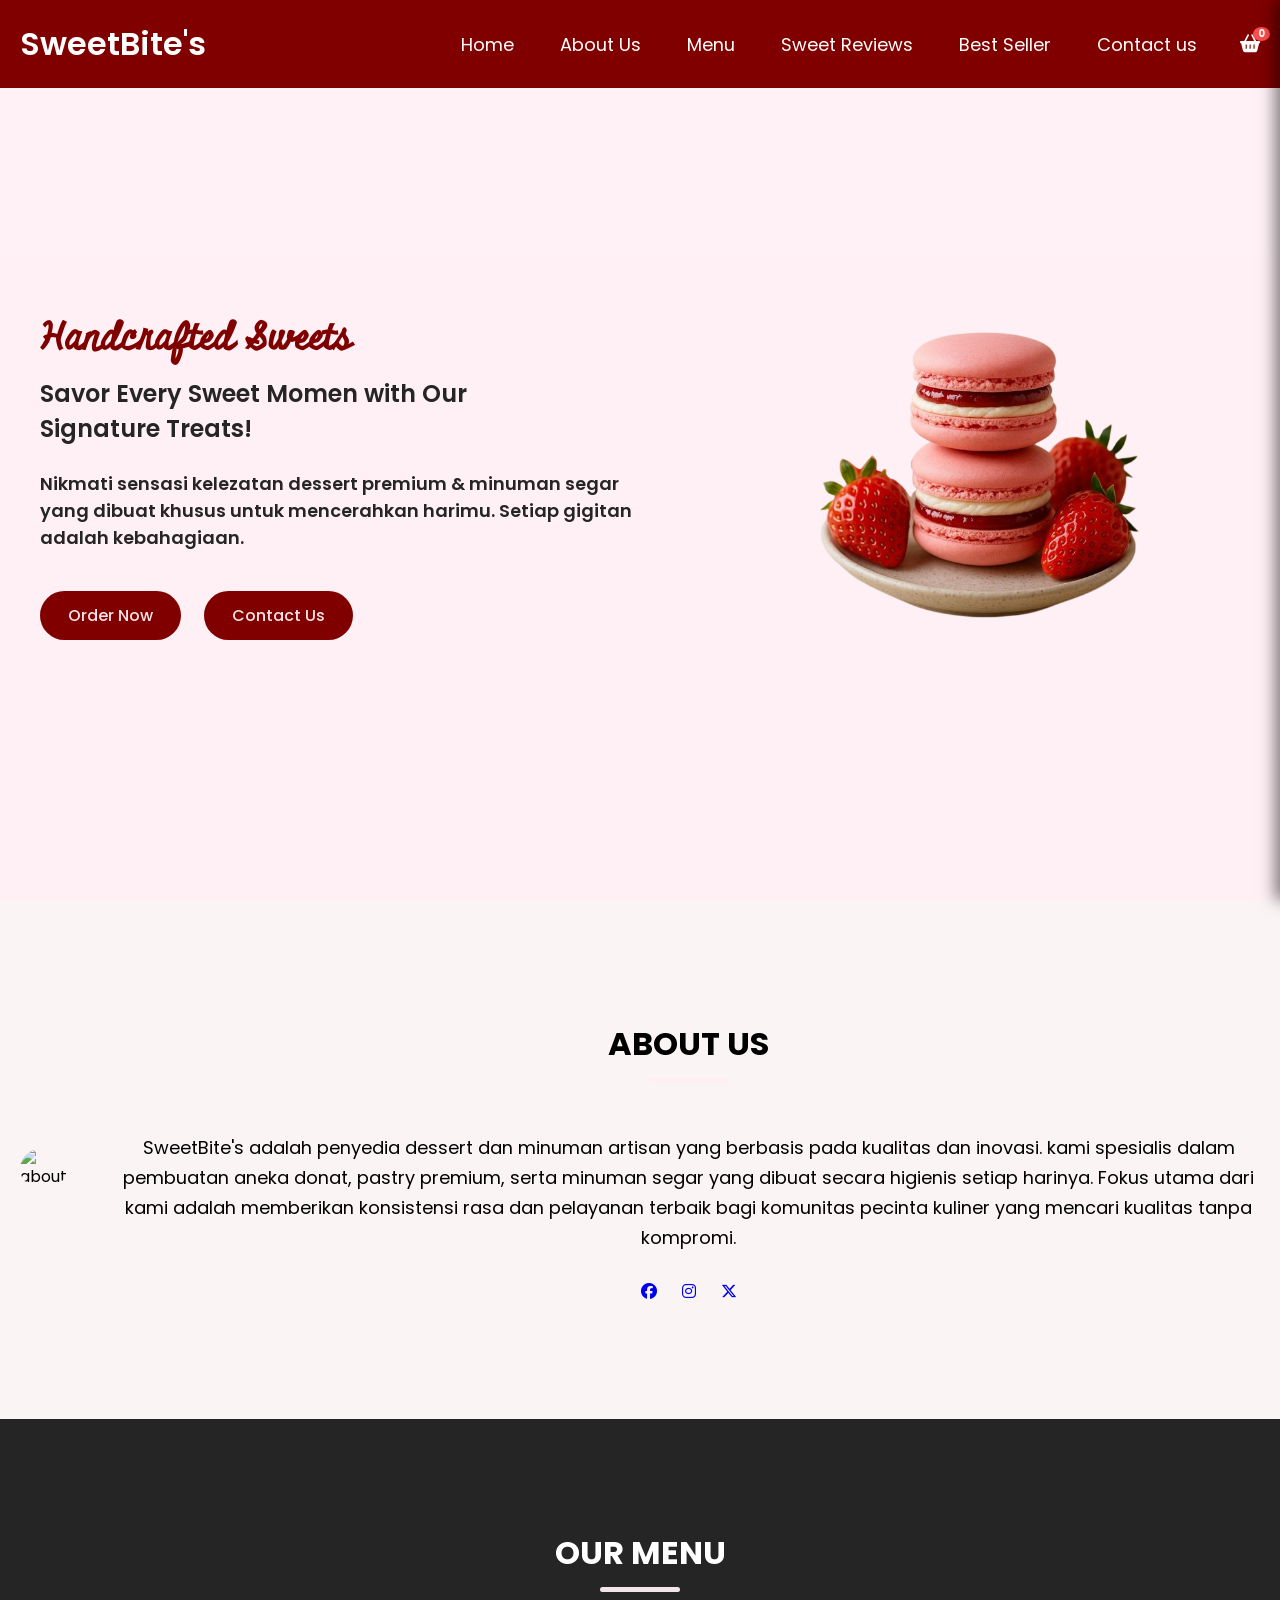
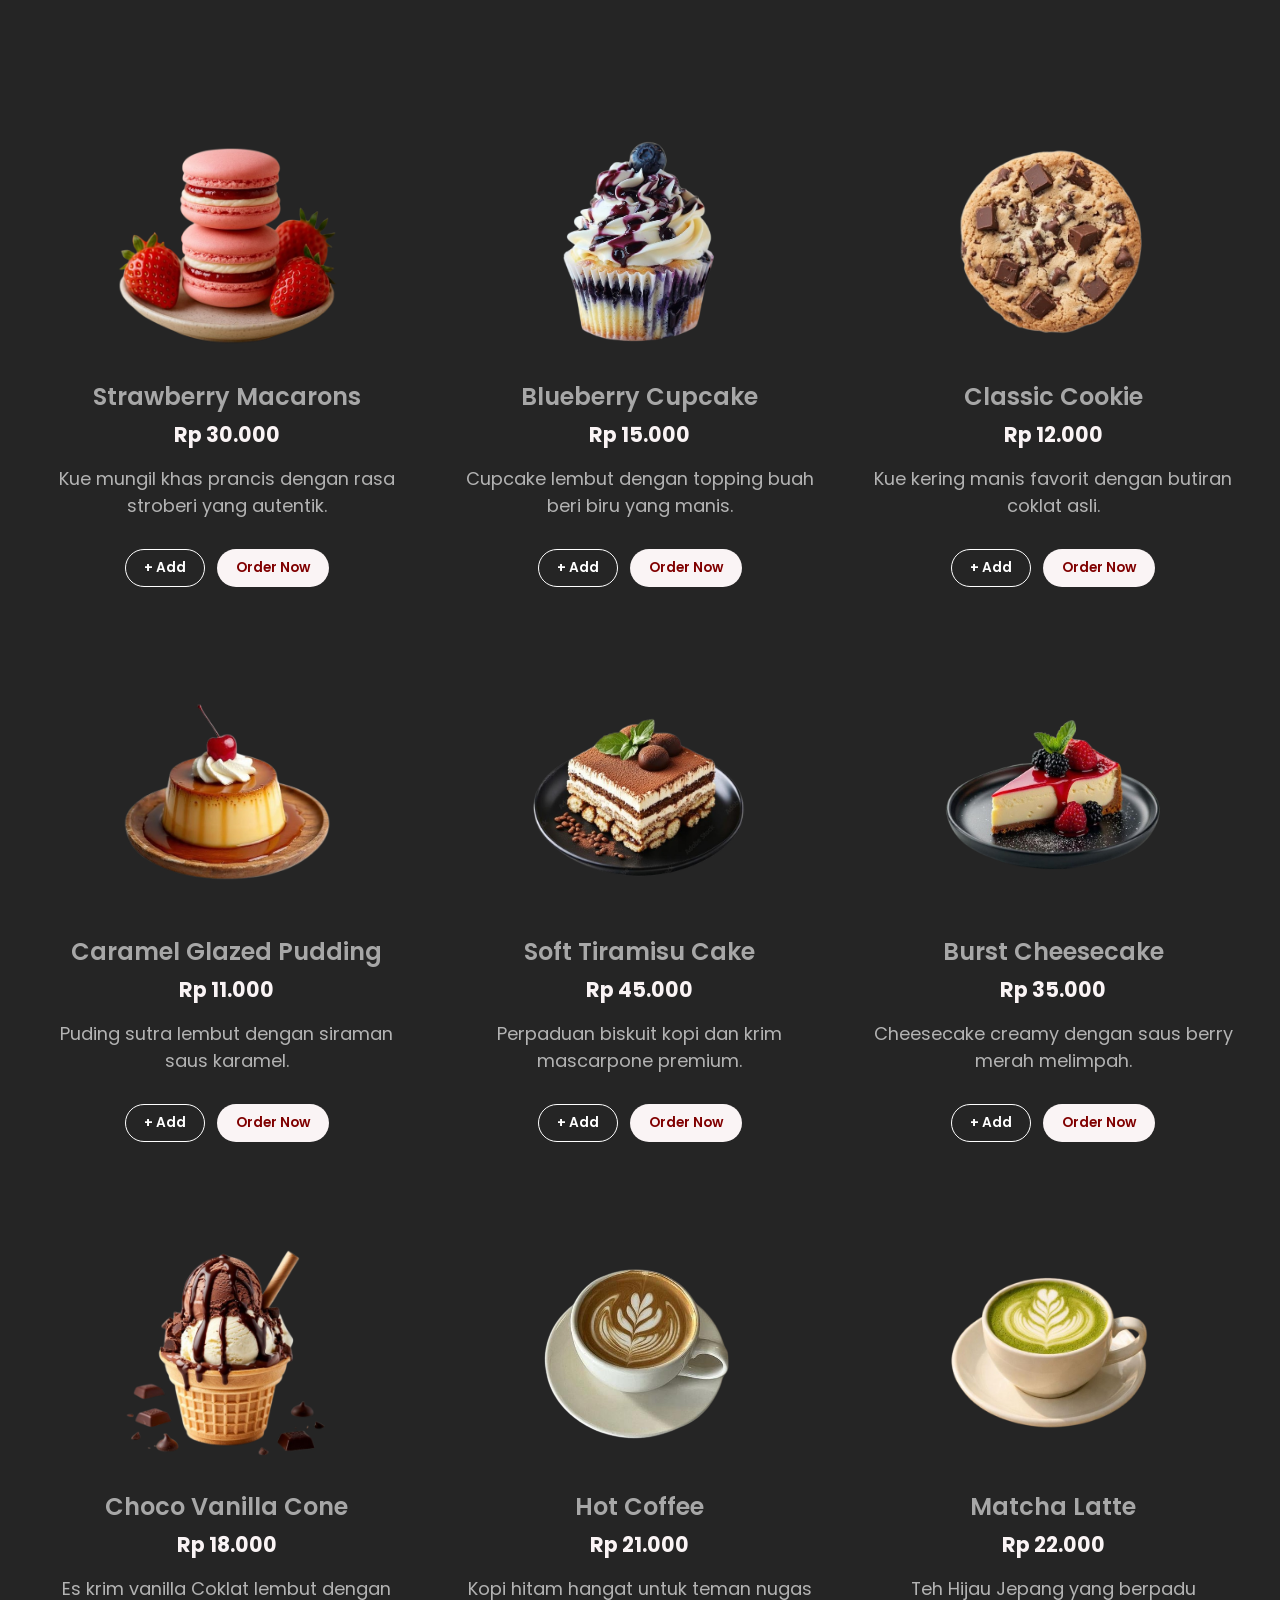
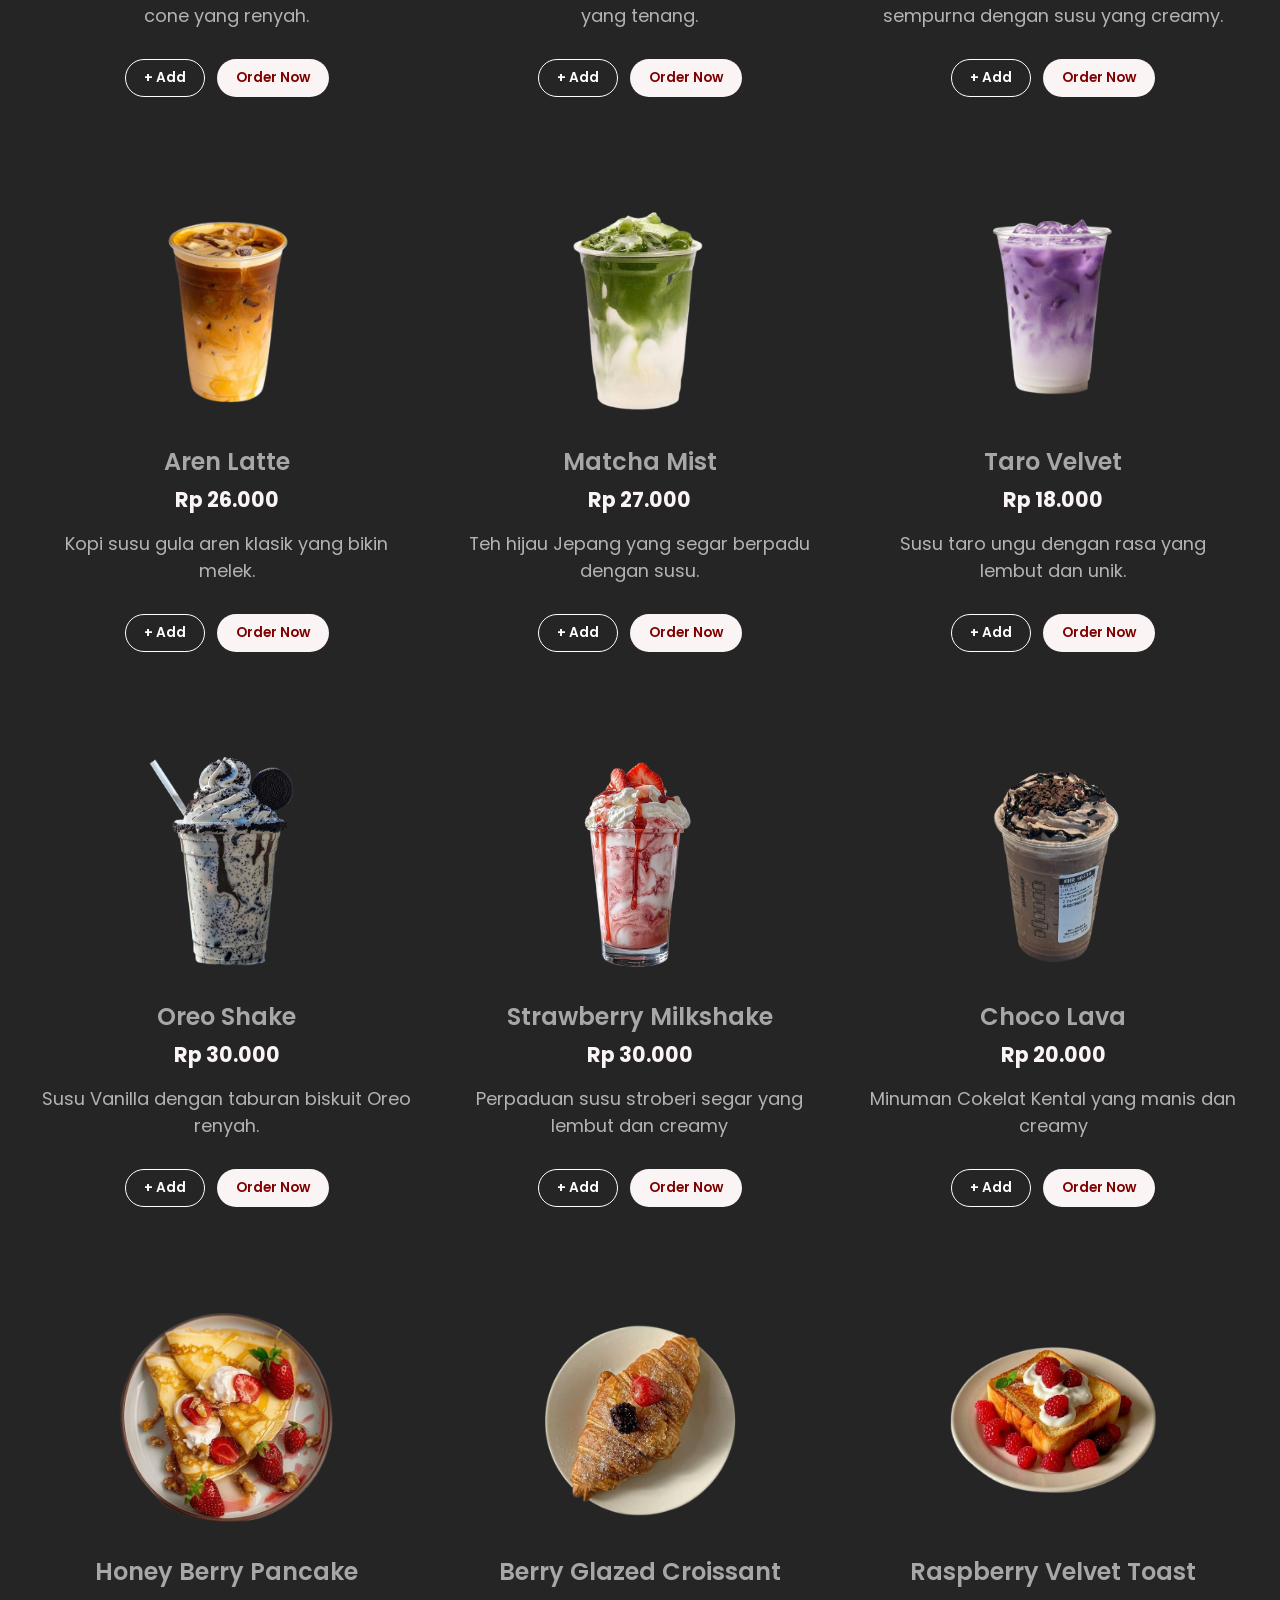
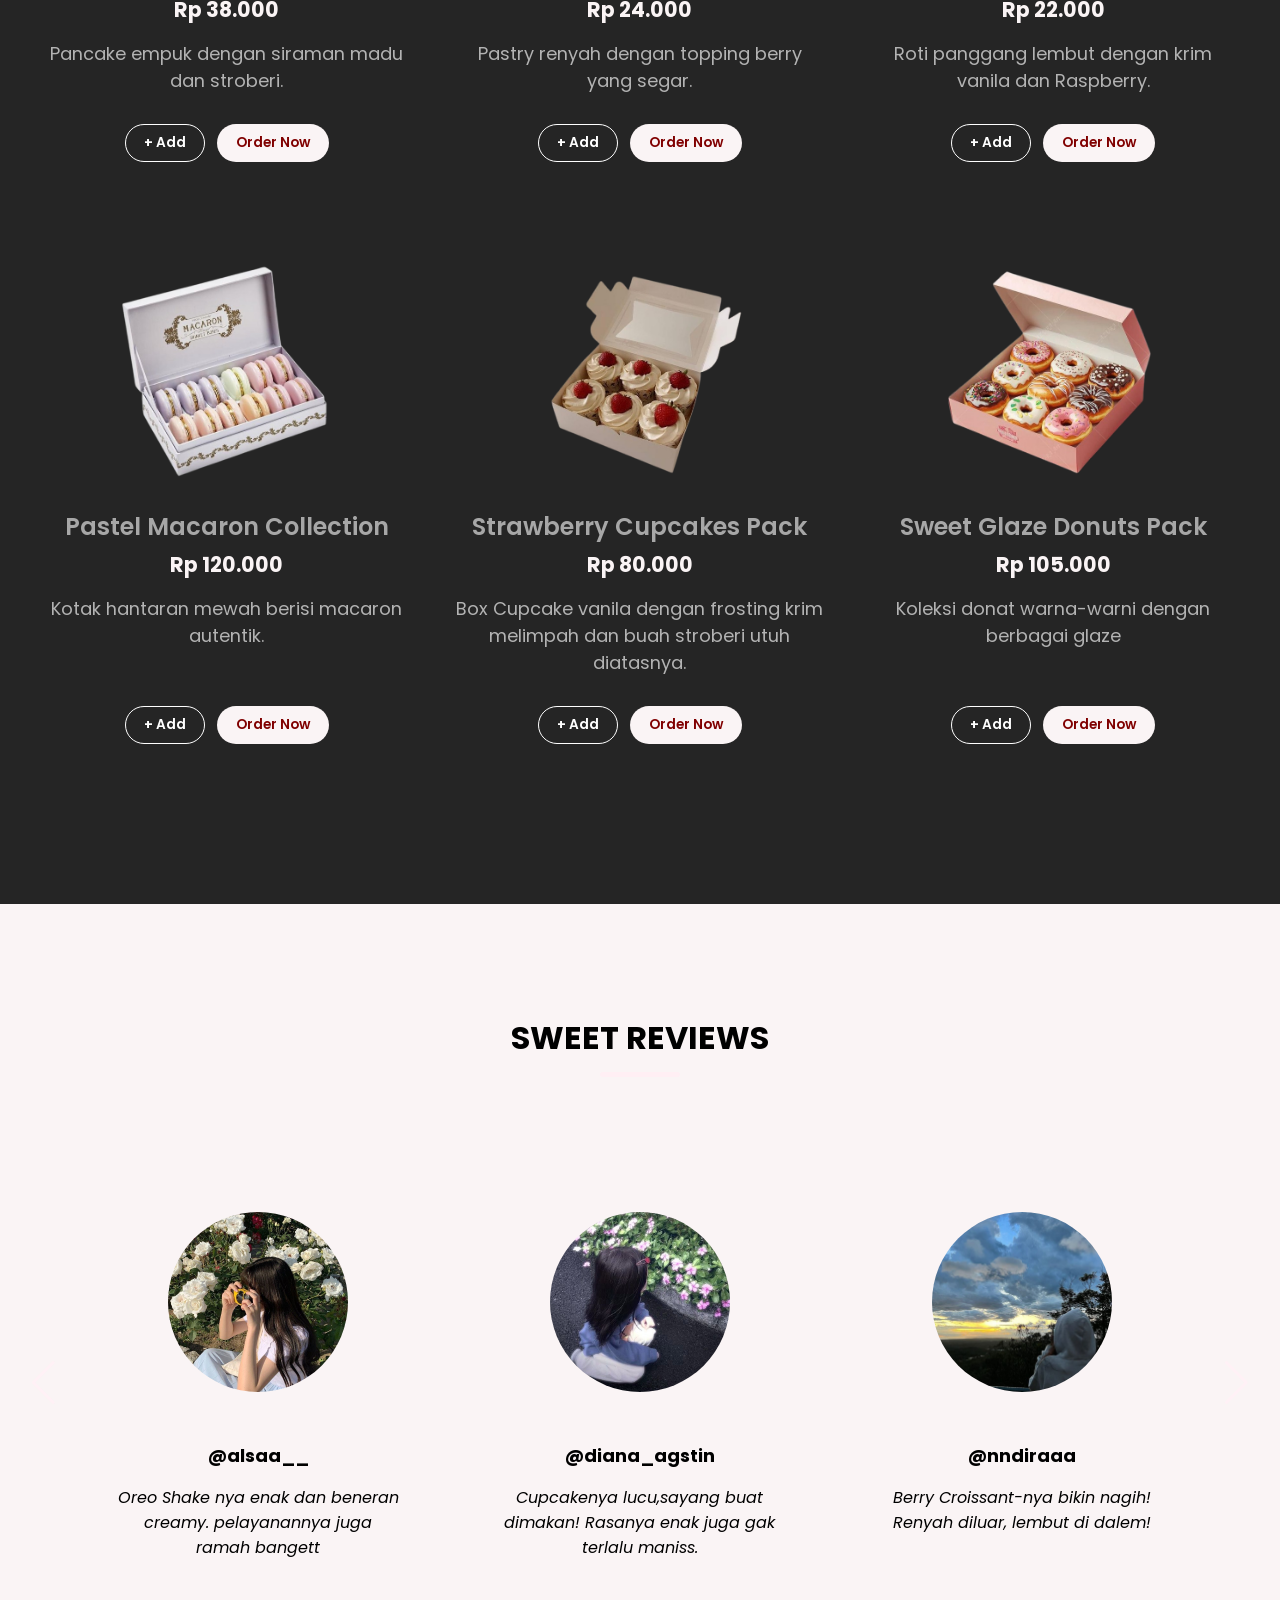
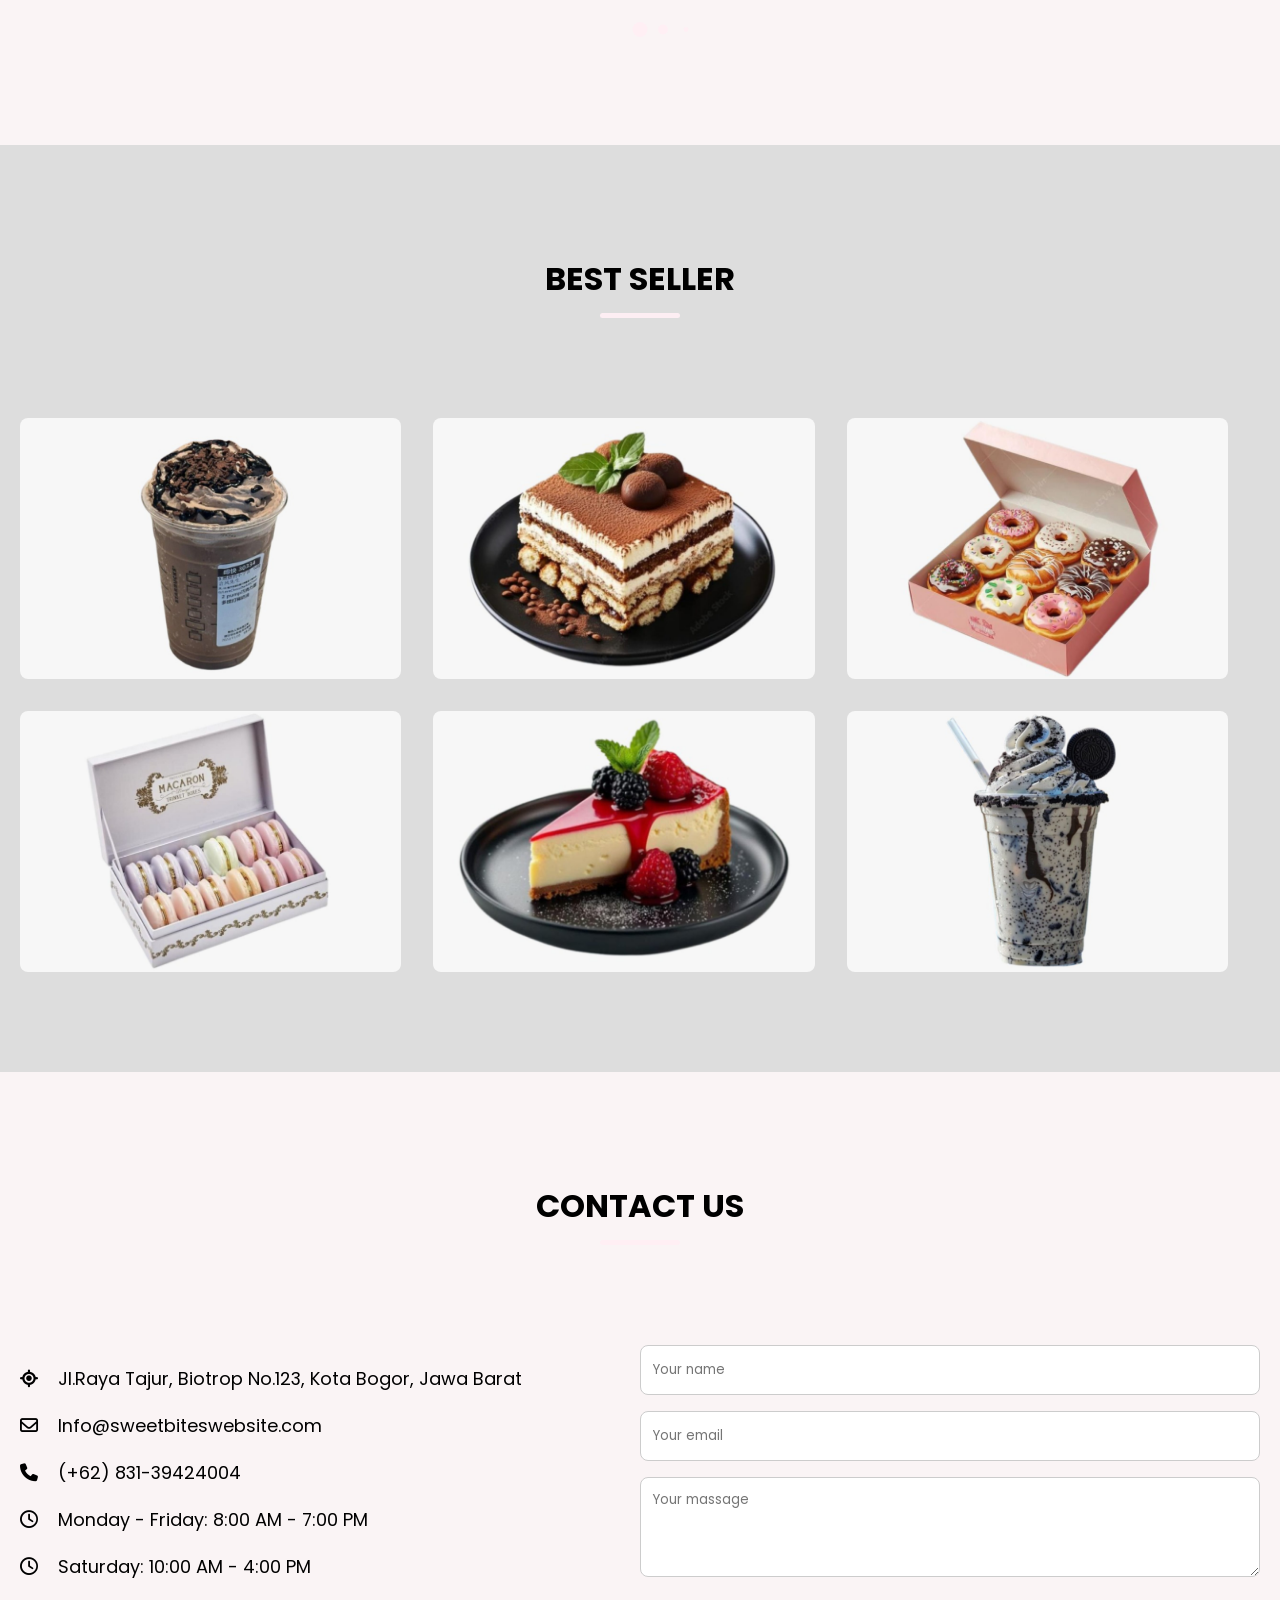
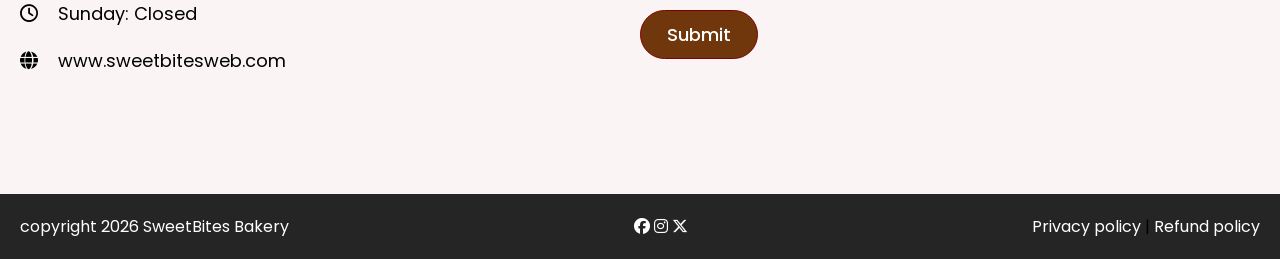
==== commit 52afb55c: "Update index.html" ====
--- a/index.html
+++ b/index.html
@@ -88,7 +88,7 @@
                     </div>
                 </div>
                 <div class="hero-image-wrapper">
-                    <img src="images/macaron.png" alt="hero" class="hero-image">
+                    <img src="macaron.png" alt="hero" class="hero-image">
                 </div>
             </div>
         </section>
@@ -122,7 +122,7 @@
                 <ul class="menu-list">
                     <li class="menu-item">
                         <div class="menu-card-link">
-                            <img src="images/macaron.png" alt="macaron" class="menu-image">
+                            <img src="macaron.png" alt="macaron" class="menu-image">
                             <h3 class="name">Strawberry Macarons</h3>
                             <span class="price">Rp 30.000</span>
                             <p class="text">Kue mungil khas prancis dengan rasa stroberi yang autentik.</p>
@@ -137,7 +137,7 @@
 
                     <li class="menu-item">
                         <div class="menu-card-link">
-                            <img src="images/cupcake.png" alt="cupcake" class="menu-image">
+                            <img src="cupcake.png" alt="cupcake" class="menu-image">
                             <h3 class="name">Blueberry Cupcake</h3>
                             <span class="price">Rp 15.000</span>
                             <p class="text">Cupcake lembut dengan topping buah beri biru yang manis.</p>
@@ -151,7 +151,7 @@
 
                     <li class="menu-item">
                         <div class="menu-card-link">
-                            <img src="images/cookies.png" alt="Cookiez" class="menu-image">
+                            <img src="cookies.png" alt="Cookiez" class="menu-image">
                             <h3 class="name">Classic Cookie</h3>
                             <span class="price">Rp 12.000</span>
                             <p class="text">Kue kering manis favorit dengan butiran coklat asli.</p>
@@ -165,7 +165,7 @@
 
                     <li class="menu-item">
                         <div class="menu-card-link">
-                            <img src="images/puding.png" alt="puding" class="menu-image">
+                            <img src="puding.png" alt="puding" class="menu-image">
                             <h3 class="name">Caramel Glazed Pudding</h3>
                             <span class="price">Rp 11.000</span>
                             <p class="text">Puding sutra lembut dengan siraman saus karamel.</p>
@@ -179,7 +179,7 @@
 
                     <li class="menu-item">
                         <div class="menu-card-link">
-                            <img src="images/tiramisu.png" alt="tiramisu cake" class="menu-image">
+                            <img src="tiramisu.png" alt="tiramisu cake" class="menu-image">
                             <h3 class="name">Soft Tiramisu Cake</h3>
                             <span class="price">Rp 45.000</span>
                             <p class="text">Perpaduan biskuit kopi dan krim mascarpone premium.</p>
@@ -193,7 +193,7 @@
 
                     <li class="menu-item">
                         <div class="menu-card-link">
-                            <img src="images/cheesecake.png" alt="cheesecake" class="menu-image">
+                            <img src="cheesecake.png" alt="cheesecake" class="menu-image">
                             <h3 class="name">Burst Cheesecake</h3>
                             <span class="price">Rp 35.000</span>
                             <p class="text">Cheesecake creamy dengan saus berry merah melimpah.</p>
@@ -207,7 +207,7 @@
 
                     <li class="menu-item">
                         <div class="menu-card-link">
-                            <img src="images/icescoop.png" alt="Choco Vanilla Cone" class="menu-image">
+                            <img src="icescoop.png" alt="Choco Vanilla Cone" class="menu-image">
                             <h3 class="name">Choco Vanilla Cone</h3>
                             <span class="price">Rp 18.000</span>
                             <p class="text">Es krim vanilla Coklat lembut dengan cone yang renyah.</p>
@@ -221,7 +221,7 @@
 
                     <li class="menu-item">
                         <div class="menu-card-link">
-                            <img src="images/kopi.png" alt="Hot Coffee" class="menu-image">
+                            <img src="kopi.png" alt="Hot Coffee" class="menu-image">
                             <h3 class="name">Hot Coffee</h3>
                             <span class="price">Rp 21.000</span>
                             <p class="text">Kopi hitam hangat untuk teman nugas yang tenang.</p>
@@ -235,7 +235,7 @@
 
                     <li class="menu-item">
                         <div class="menu-card-link">
-                            <img src="images/matcha.png" alt="Matcha" class="menu-image">
+                            <img src="matcha.png" alt="Matcha" class="menu-image">
                             <h3 class="name">Matcha Latte</h3>
                             <span class="price">Rp 22.000</span>
                             <span class="price" style="display: none;">Rp 20.000</span>
@@ -250,7 +250,7 @@
 
                     <li class="menu-item">
                         <div class="menu-card-link">
-                            <img src="images/kopicup.png" alt="kopi gula aren" class="menu-image">
+                            <img src="kopicup.png" alt="kopi gula aren" class="menu-image">
                             <h3 class="name">Aren Latte</h3>
                             <span class="price">Rp 26.000</span>
                             <span class="price" style="display: none;">Rp 22.000</span>
@@ -265,7 +265,7 @@
 
                     <li class="menu-item">
                         <div class="menu-card-link">
-                            <img src="images/matchacup.png" alt="matcha" class="menu-image">
+                            <img src="matchacup.png" alt="matcha" class="menu-image">
                             <h3 class="name">Matcha Mist</h3>
                             <span class="price">Rp 27.000</span>
                             <span class="price" style="display: none;">Rp 23.000</span>
@@ -280,7 +280,7 @@
 
                     <li class="menu-item">
                         <div class="menu-card-link">
-                            <img src="images/taro.png" alt="taro" class="menu-image">
+                            <img src="taro.png" alt="taro" class="menu-image">
                             <h3 class="name">Taro Velvet</h3>
                             <span class="price">Rp 18.000</span>
                             <p class="text">Susu taro ungu dengan rasa yang lembut dan unik.</p>
@@ -294,7 +294,7 @@
 
                     <li class="menu-item">
                         <div class="menu-card-link">
-                            <img src="images/oreacup.png" alt="Oreo Shake" class="menu-image">
+                            <img src="oreacup.png" alt="Oreo Shake" class="menu-image">
                             <h3 class="name">Oreo Shake</h3>
                             <span class="price">Rp 30.000</span>
                             <span class="price" style="display: none;">Rp 25.000</span>
@@ -309,7 +309,7 @@
 
                     <li class="menu-item">
                         <div class="menu-card-link">
-                            <img src="images/strobeicup.png" alt="Strawberry Milkshake" class="menu-image">
+                            <img src="strobeicup.png" alt="Strawberry Milkshake" class="menu-image">
                             <h3 class="name">Strawberry Milkshake</h3>
                             <span class="price">Rp 30.000</span>
                             <span class="price" style="display: none;">Rp 25.000</span>
@@ -324,7 +324,7 @@
 
                     <li class="menu-item">
                         <div class="menu-card-link">
-                            <img src="images/chococup.png" alt="Choco Lava" class="menu-image">
+                            <img src="chococup.png" alt="Choco Lava" class="menu-image">
                             <h3 class="name">Choco Lava</h3>
                             <span class="price">Rp 20.000</span>
                             <span class="price" style="display: none;">Rp 15.000</span>
@@ -339,7 +339,7 @@
 
                     <li class="menu-item">
                         <div class="menu-card-link">
-                            <img src="images/piring1.png" alt="pancake" class="menu-image">
+                            <img src="piring1.png" alt="pancake" class="menu-image">
                             <h3 class="name">Honey Berry Pancake</h3>
                             <span class="price">Rp 38.000</span>
                             <p class="text">Pancake empuk dengan siraman madu dan stroberi.</p>
@@ -353,7 +353,7 @@
 
                     <li class="menu-item">
                         <div class="menu-card-link">
-                            <img src="images/piring2.png" alt="croissant" class="menu-image">
+                            <img src="piring2.png" alt="croissant" class="menu-image">
                             <h3 class="name">Berry Glazed Croissant</h3>
                             <span class="price">Rp 24.000</span>
                             <span class="price" style="display: none;">Rp 20.000</span>
@@ -368,7 +368,7 @@
 
                     <li class="menu-item">
                         <div class="menu-card-link">
-                            <img src="images/piring3.png" alt="toast" class="menu-image">
+                            <img src="piring3.png" alt="toast" class="menu-image">
                             <h3 class="name">Raspberry Velvet Toast</h3>
                             <span class="price">Rp 22.000</span>
                             <span class="price" style="display: none;">Rp 20.000</span>
@@ -383,7 +383,7 @@
 
                     <li class="menu-item">
                         <div class="menu-card-link">
-                            <img src="images/box1.png" alt="macaron" class="menu-image">
+                            <img src="box1.png" alt="macaron" class="menu-image">
                             <h3 class="name">Pastel Macaron Collection</h3>
                             <span class="price">Rp 120.000</span>
                             <p class="text">Kotak hantaran mewah berisi macaron autentik.</p>
@@ -397,7 +397,7 @@
 
                     <li class="menu-item">
                         <div class="menu-card-link">
-                            <img src="images/box2.png" alt="cupcakes" class="menu-image">
+                            <img src="box2.png" alt="cupcakes" class="menu-image">
                             <h3 class="name">Strawberry Cupcakes Pack</h3>
                             <span class="price">Rp 80.000</span>
                             <span class="price" style="display: none;">Rp 77.000</span>
@@ -413,7 +413,7 @@
 
                     <li class="menu-item">
                         <div class="menu-card-link">
-                            <img src="images/box3.png" alt="donat" class="menu-image">
+                            <img src="box3.png" alt="donat" class="menu-image">
                             <h3 class="name">Sweet Glaze Donuts Pack</h3>
                             <span class="price">Rp 105.000</span>
                             <p class="text">Koleksi donat warna-warni dengan berbagai glaze</p>
@@ -438,31 +438,31 @@
                     <div class="slider-wrapper">
                         <ul class="sweet-reviews-list swiper-wrapper">
                             <li class="sweet-reviews swiper-slide">
-                                <img src="images/user1.jpeg" alt="User" class="user-image">
+                                <img src="user1.jpeg" alt="User" class="user-image">
                                 <h3 class="name">@alsaa__</h3>
                                 <i class="feeedback">Oreo Shake nya enak dan beneran creamy. pelayanannya juga ramah
                                     bangett</i>
                             </li>
                             <li class="sweet-reviews swiper-slide">
-                                <img src="images/user2.jpeg" alt="User" class="user-image">
+                                <img src="user2.jpeg" alt="User" class="user-image">
                                 <h3 class="name">@diana_agstin</h3>
                                 <i class="feeedback">Cupcakenya lucu,sayang buat dimakan! Rasanya enak juga gak terlalu
                                     maniss.</i>
                             </li>
                             <li class="sweet-reviews swiper-slide">
-                                <img src="images/user7.jpeg" alt="User" class="user-image">
+                                <img src="user7.jpeg" alt="User" class="user-image">
                                 <h3 class="name">@nndiraaa</h3>
                                 <i class="feeedback">Berry Croissant-nya bikin nagih! Renyah diluar, lembut di
                                     dalem!</i>
                             </li>
                             <li class="sweet-reviews swiper-slide">
-                                <img src="images/user4.jpeg" alt="User" class="user-image">
+                                <img src="user4.jpeg" alt="User" class="user-image">
                                 <h3 class="name">@dswttaa</h3>
                                 <i class="feeedback">Gak pernah bosen jajan disini. Semua kuenya fresh dan fotogenik
                                     buat di-post.</i>
                             </li>
                             <li class="sweet-reviews swiper-slide">
-                                <img src="images/user5.jpeg" alt="User" class="user-image">
+                                <img src="user5.jpeg" alt="User" class="user-image">
                                 <h3 class="name">@msnaka</h3>
                                 <i class="feeedback">Kopi arennya juara, pas buat nemenin nugas semalaman. mantapp!</i>
                             </li>
@@ -482,22 +482,22 @@
             <div class="section-content">
                 <ul class="best-seller-list">
                     <li class="best-seller-item">
-                        <img src="images/best1.jpeg" alt="Best seller" class="best-seller-image">
+                        <img src="best1.jpeg" alt="Best seller" class="best-seller-image">
                     </li>
                     <li class="best-seller-item">
-                        <img src="images/best2.jpeg" alt="Best seller" class="best-seller-image">
+                        <img src="best2.jpeg" alt="Best seller" class="best-seller-image">
                     </li>
                     <li class="best-seller-item">
-                        <img src="images/best3.jpeg" alt="Best seller" class="best-seller-image">
+                        <img src="best3.jpeg" alt="Best seller" class="best-seller-image">
                     </li>
                     <li class="best-seller-item">
-                        <img src="images/best4.jpeg" alt="Best seller" class="best-seller-image">
+                        <img src="best4.jpeg" alt="Best seller" class="best-seller-image">
                     </li>
                     <li class="best-seller-item">
-                        <img src="images/best5.jpeg" alt="Best seller" class="best-seller-image">
+                        <img src="best5.jpeg" alt="Best seller" class="best-seller-image">
                     </li>
                     <li class="best-seller-item">
-                        <img src="images/best6.jpeg" alt="Best seller" class="best-seller-image">
+                        <img src="best6.jpeg" alt="Best seller" class="best-seller-image">
                     </li>
                 </ul>
             </div>
@@ -576,4 +576,4 @@
     <script src="main.js"></script>
 </body>
 
-</html>+</html>
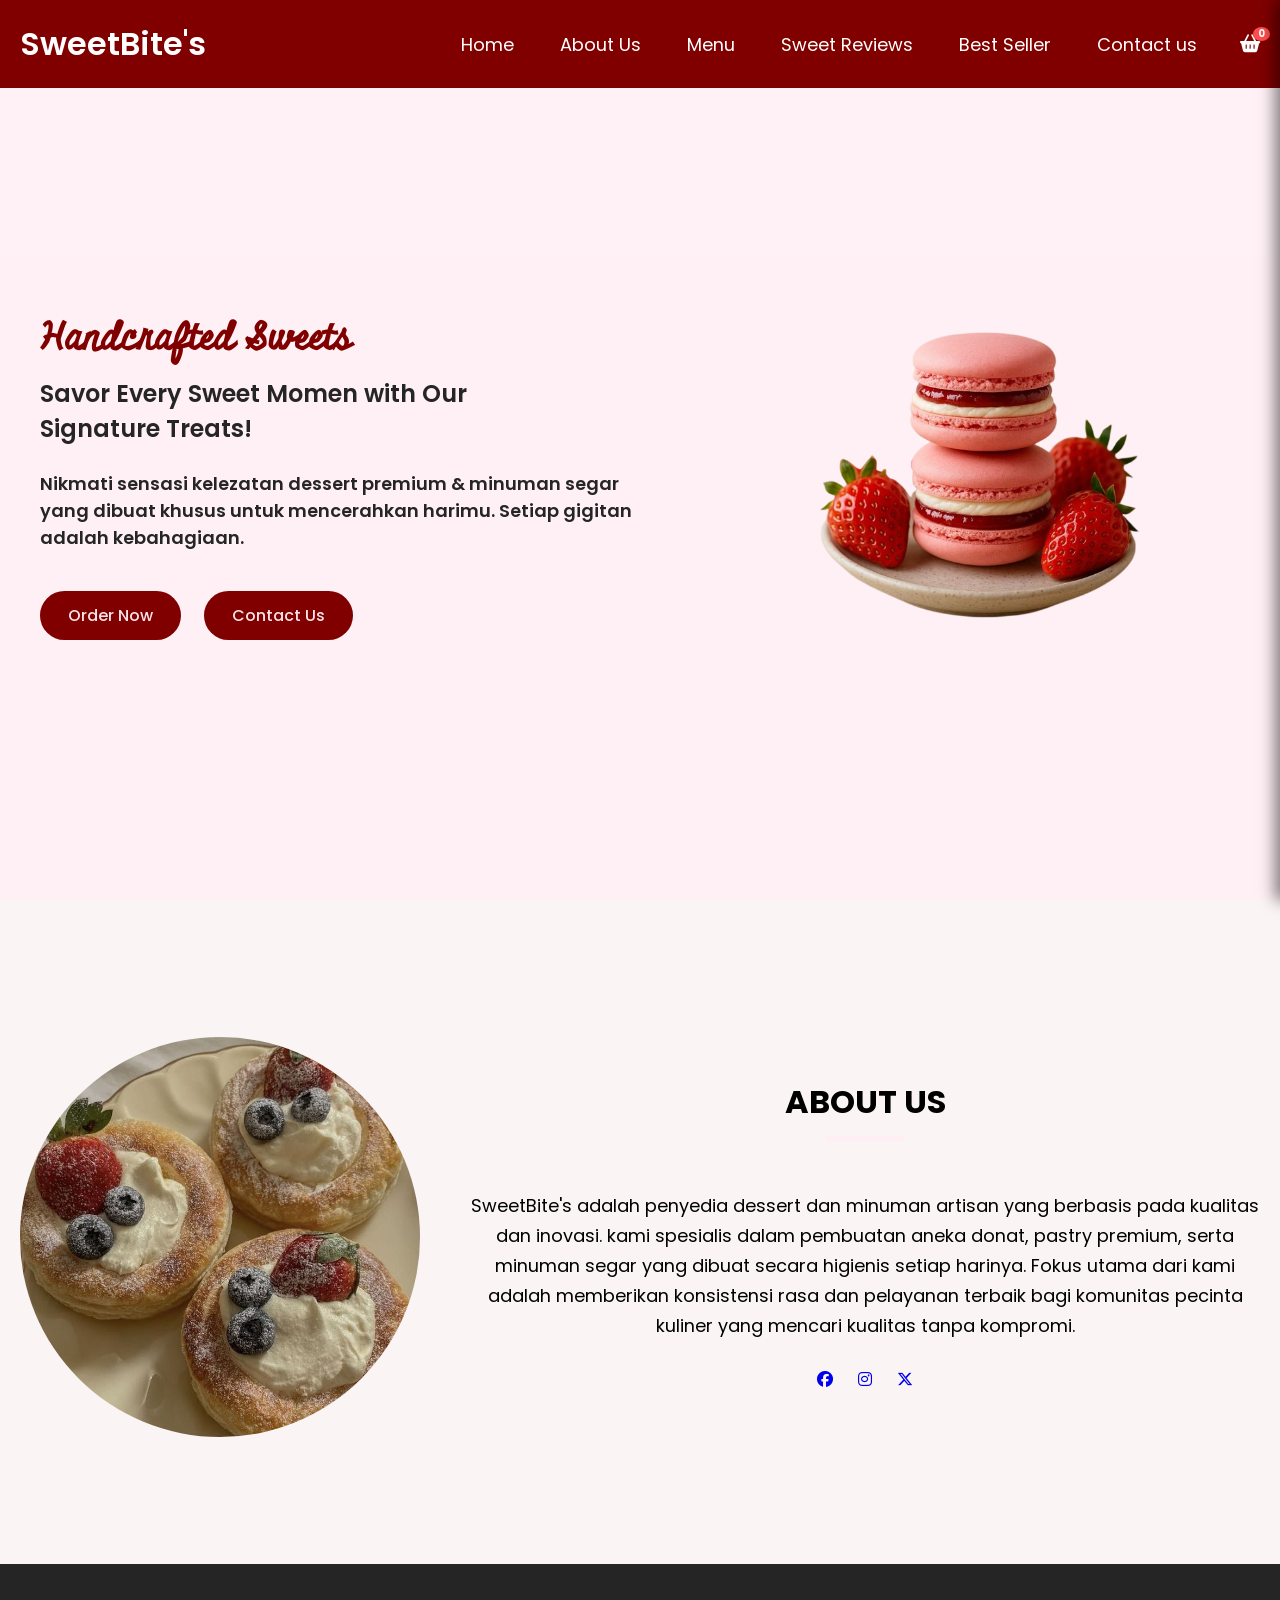
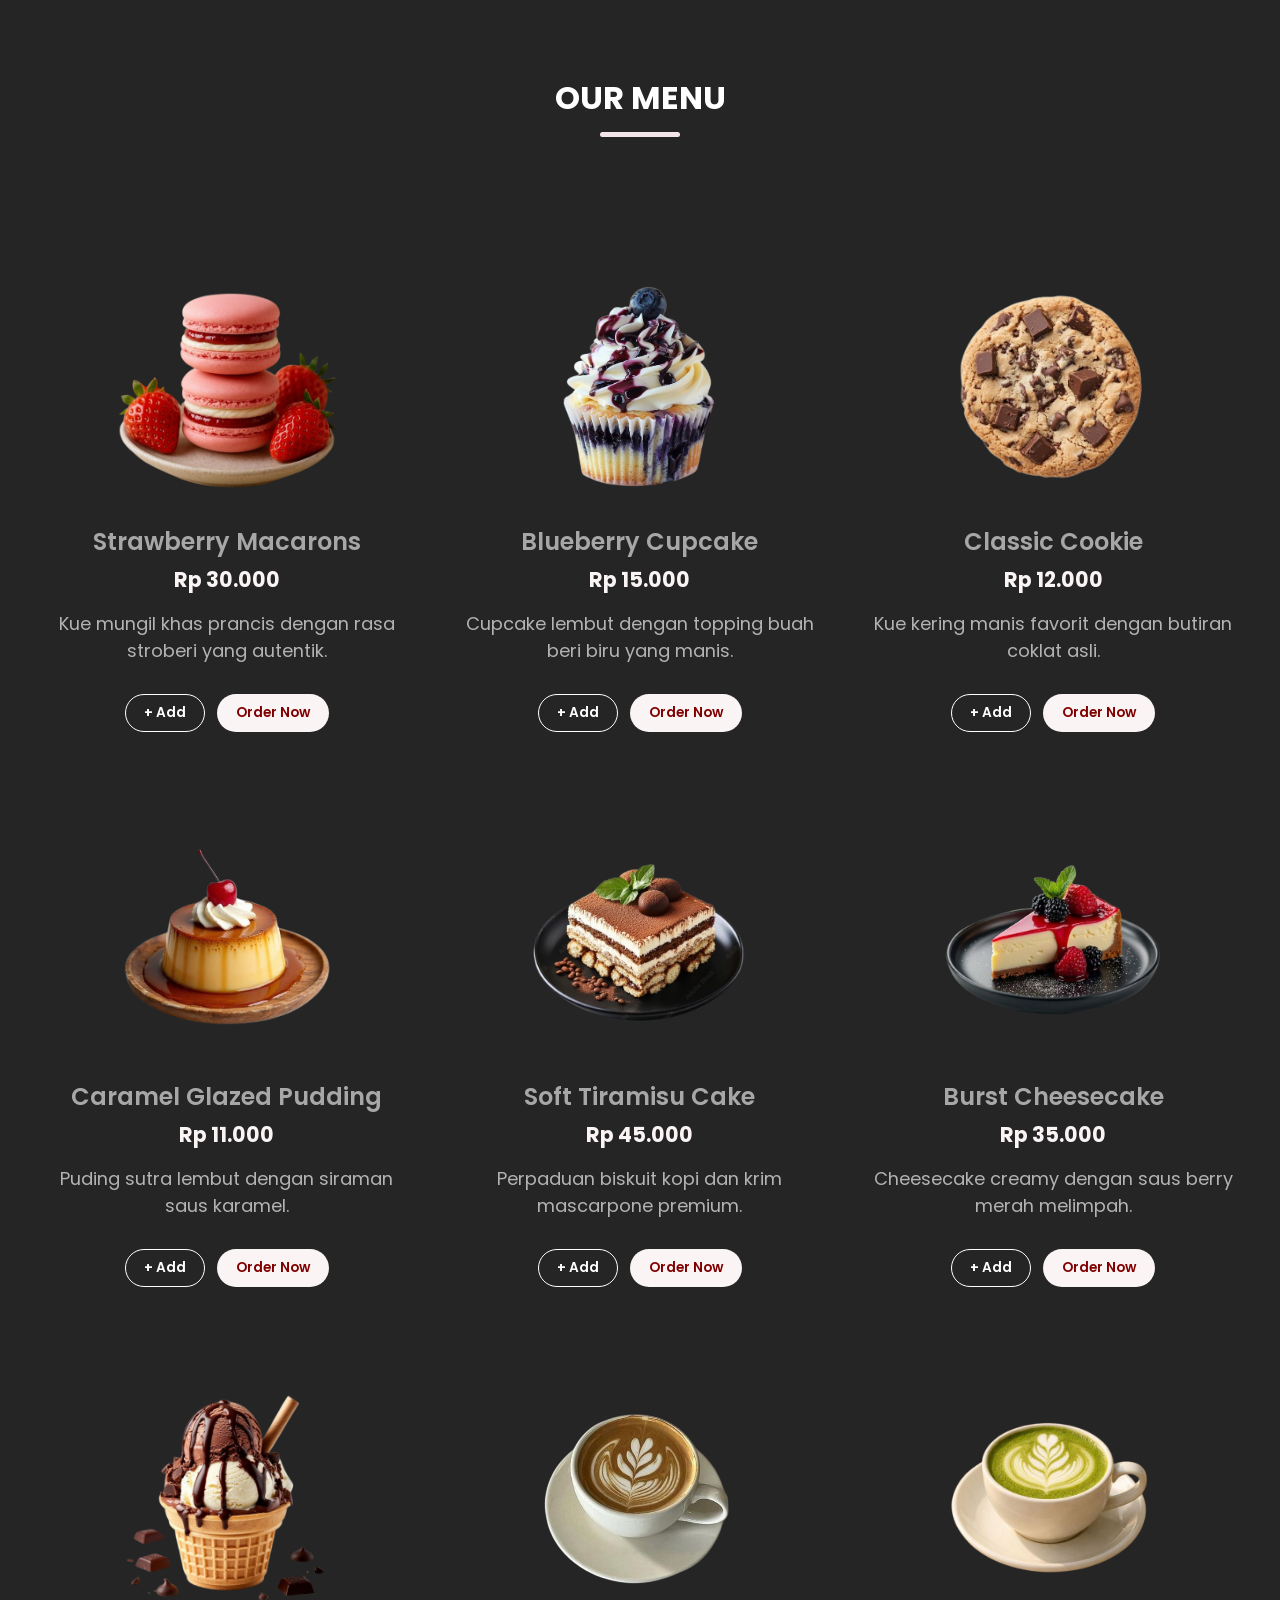
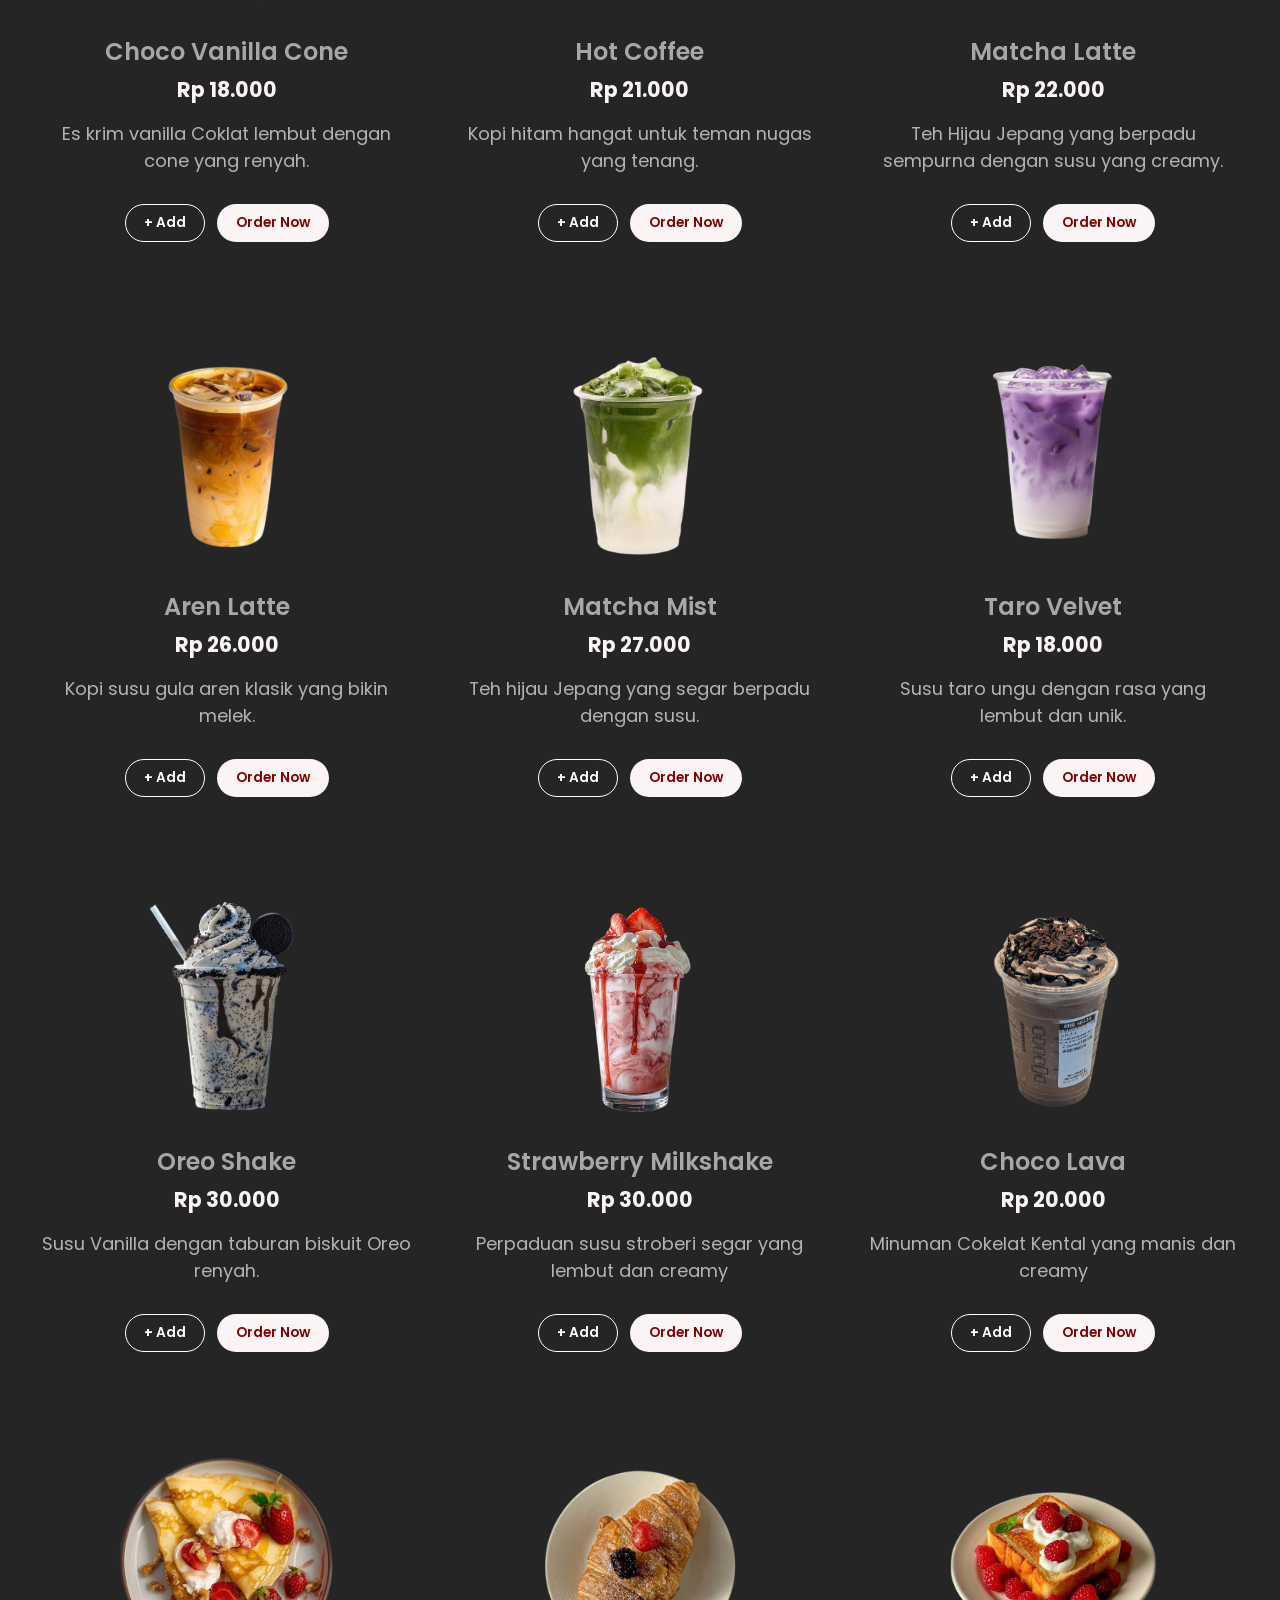
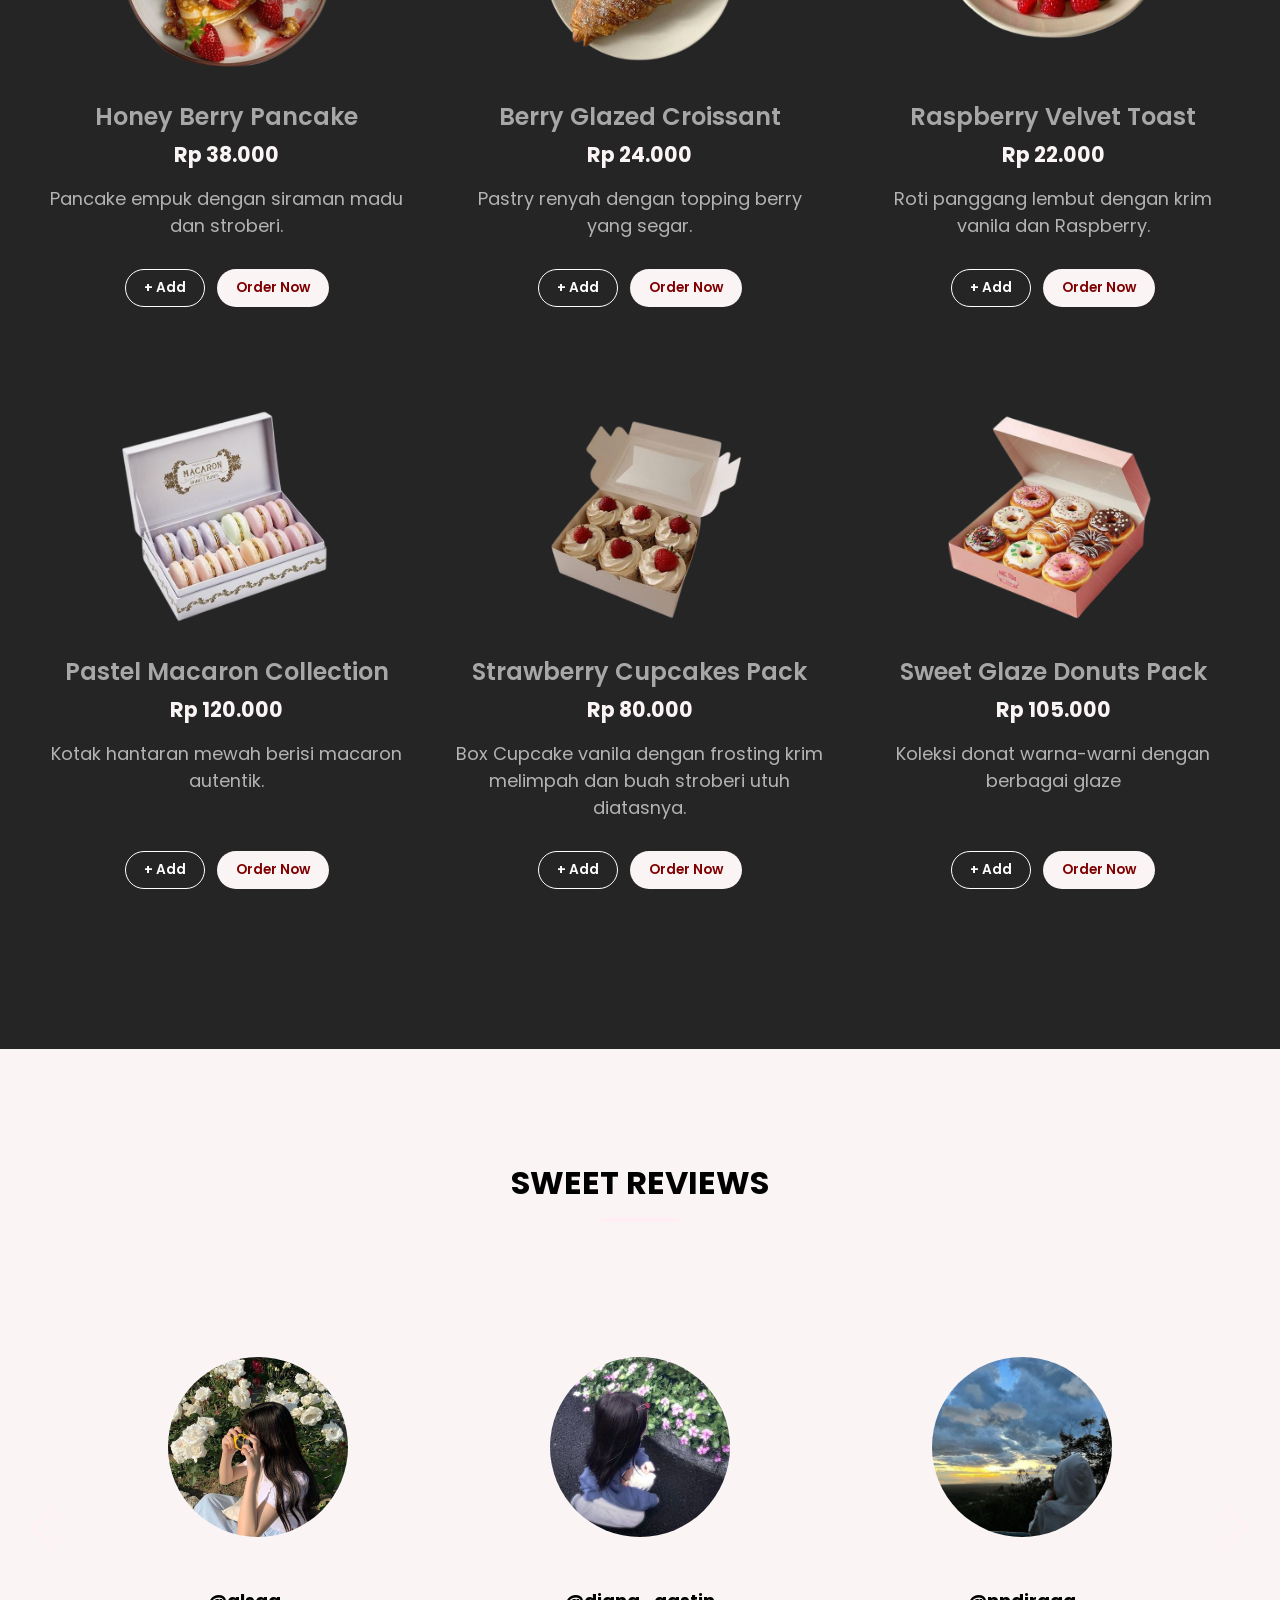
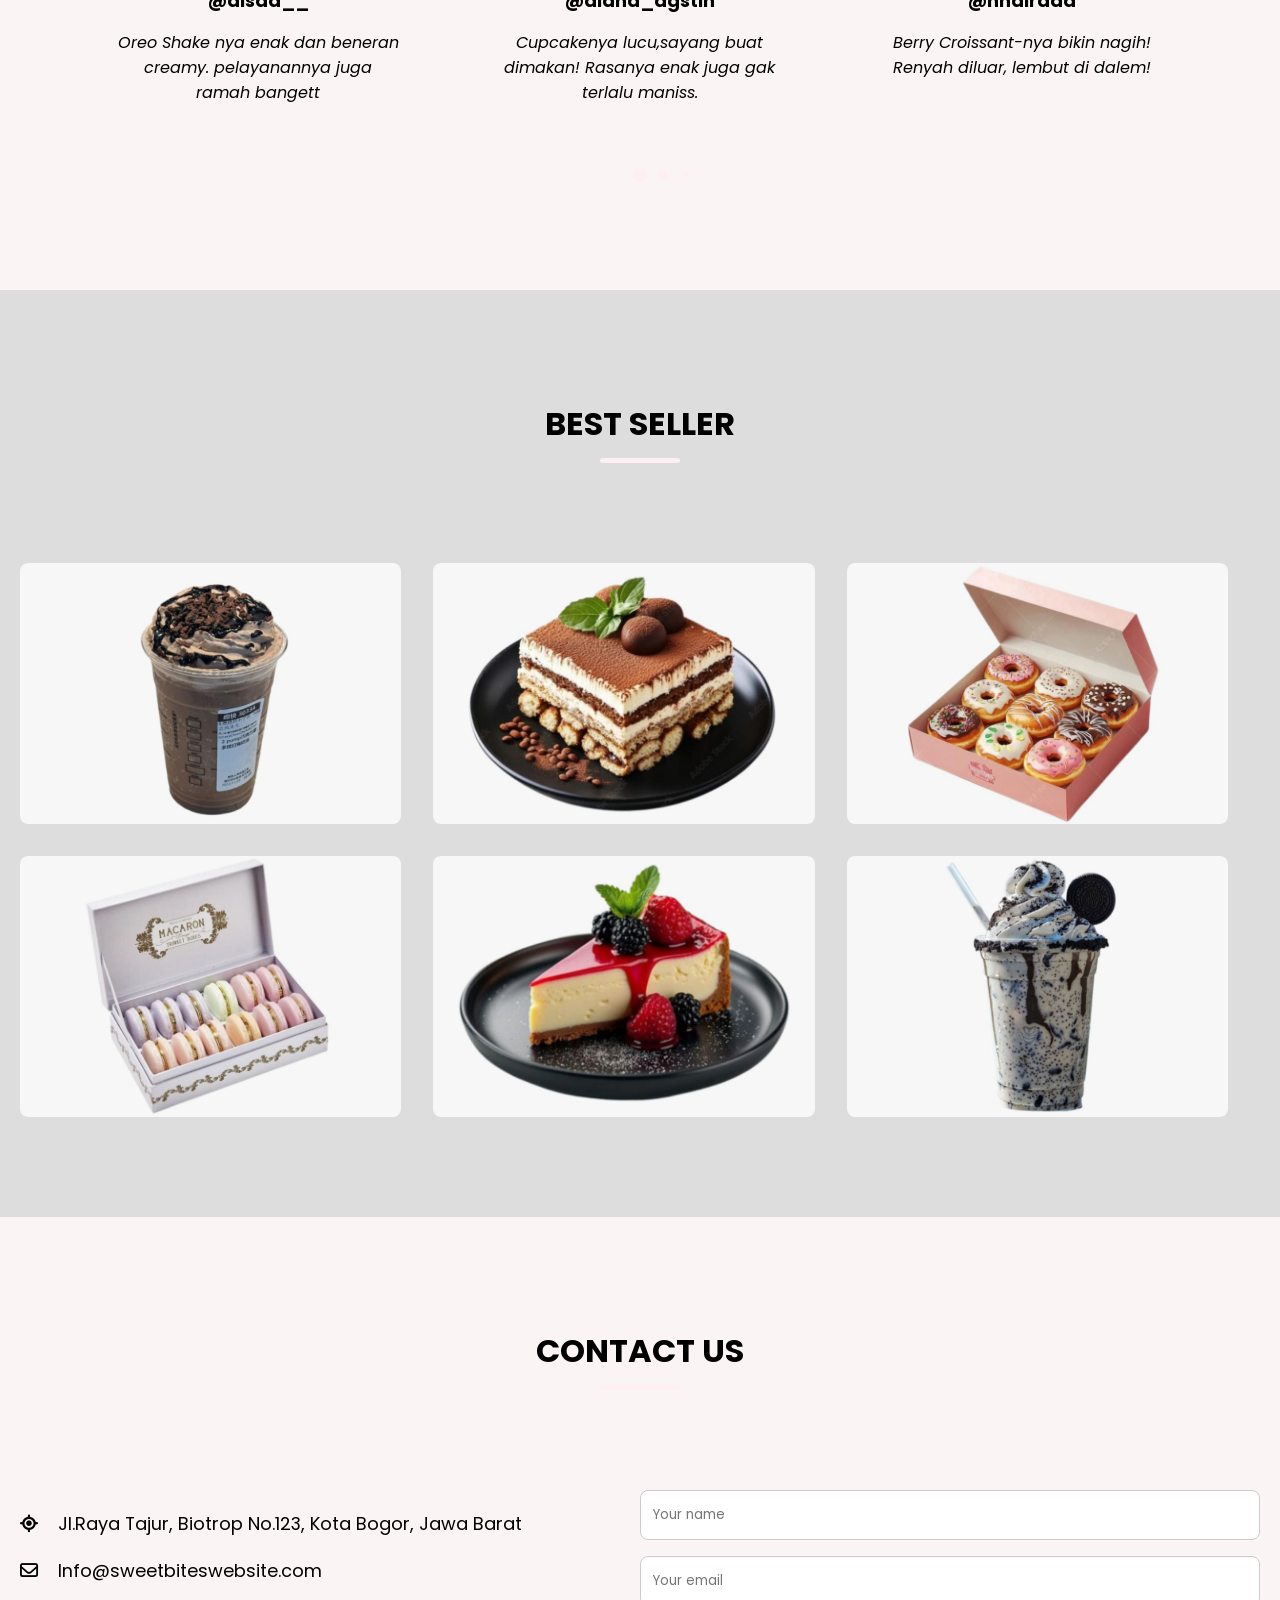
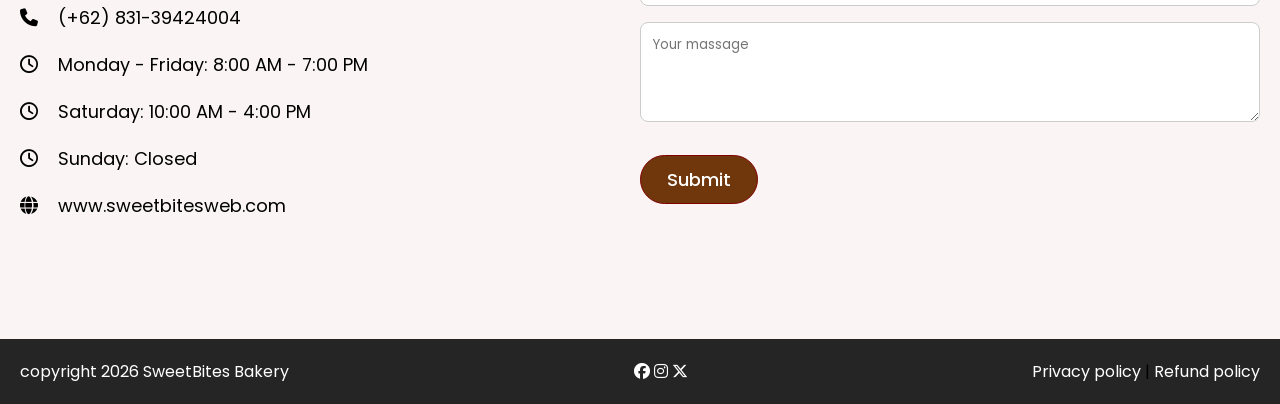
==== commit e7074248: "Update index.html" ====
--- a/index.html
+++ b/index.html
@@ -97,7 +97,7 @@
         <section class="about-section" id="about">
             <div class="section-content">
                 <div class="about-image-wrapper">
-                    <img src="images/about.jpeg" alt="about" class="about-image">
+                    <img src="about.jpeg" alt="about" class="about-image">
                 </div>
                 <div class="about-details">
                     <h2 class="section-title">About Us</h2>
